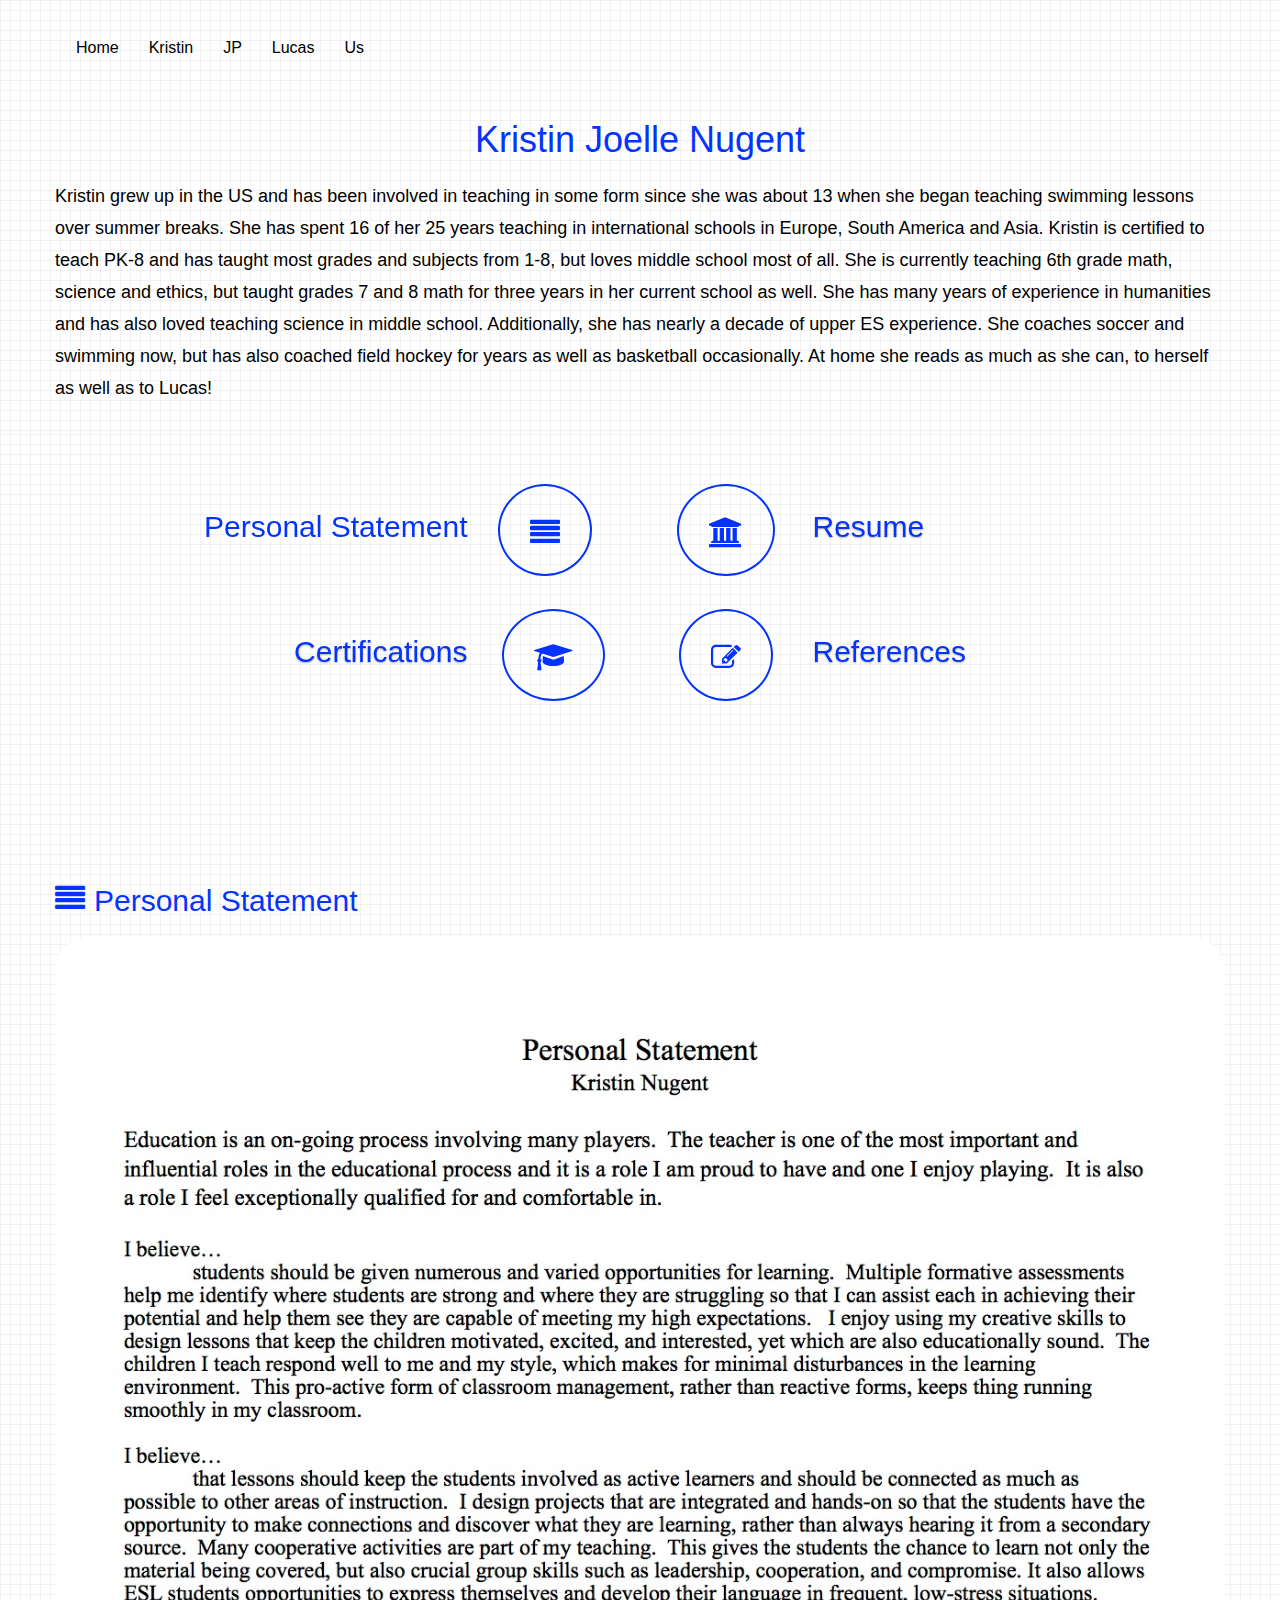
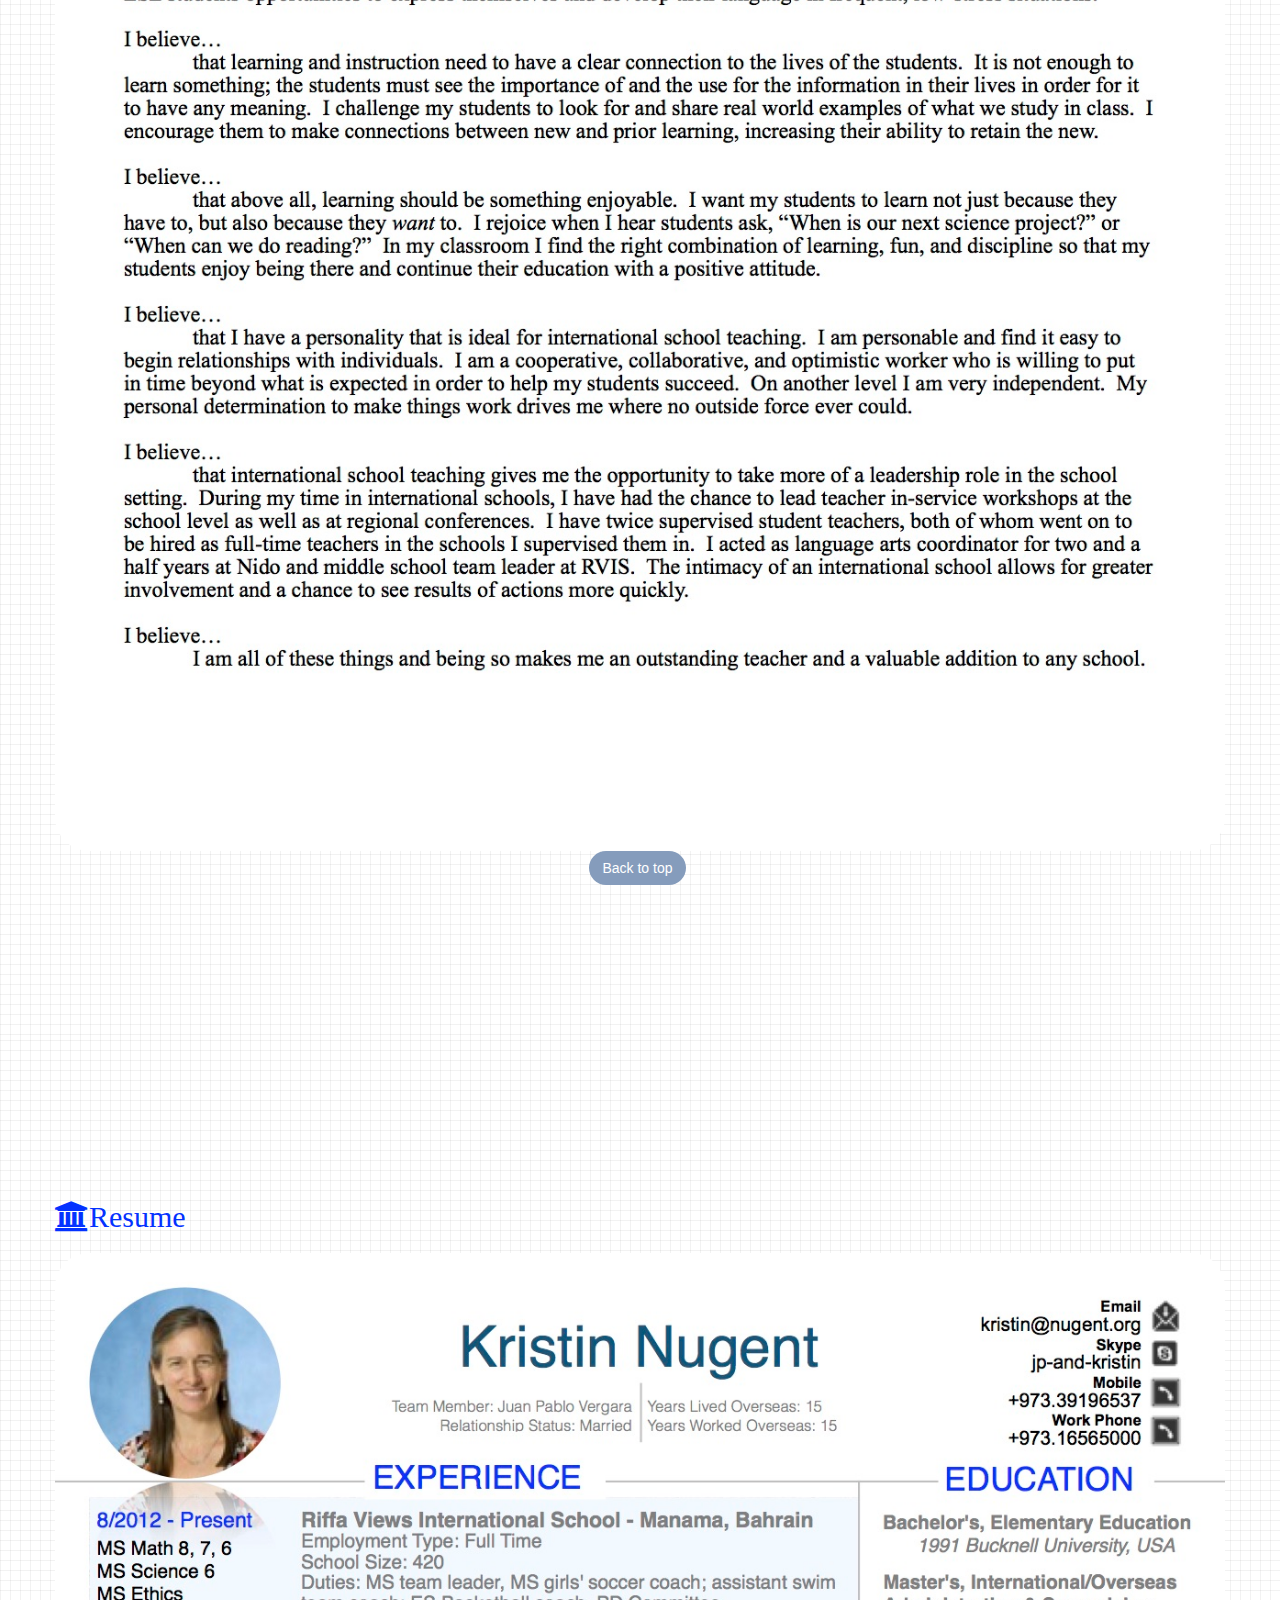
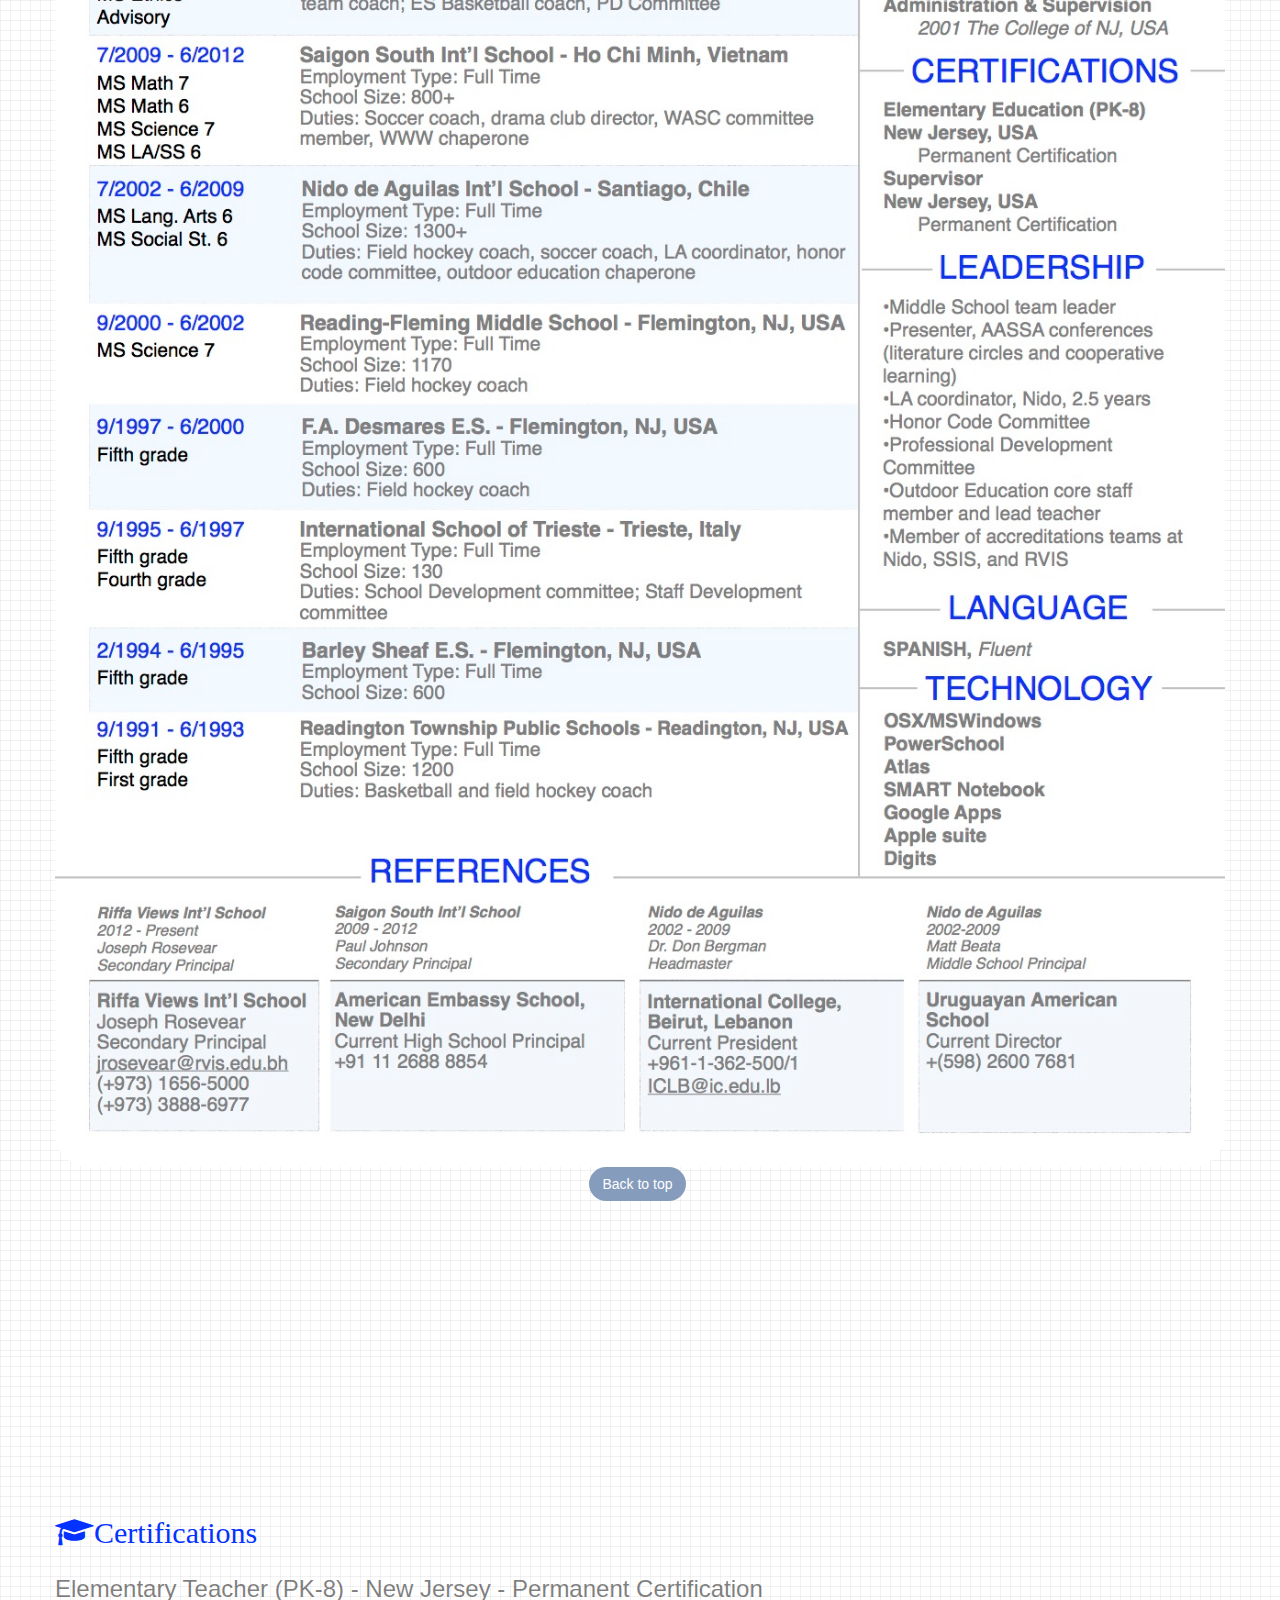
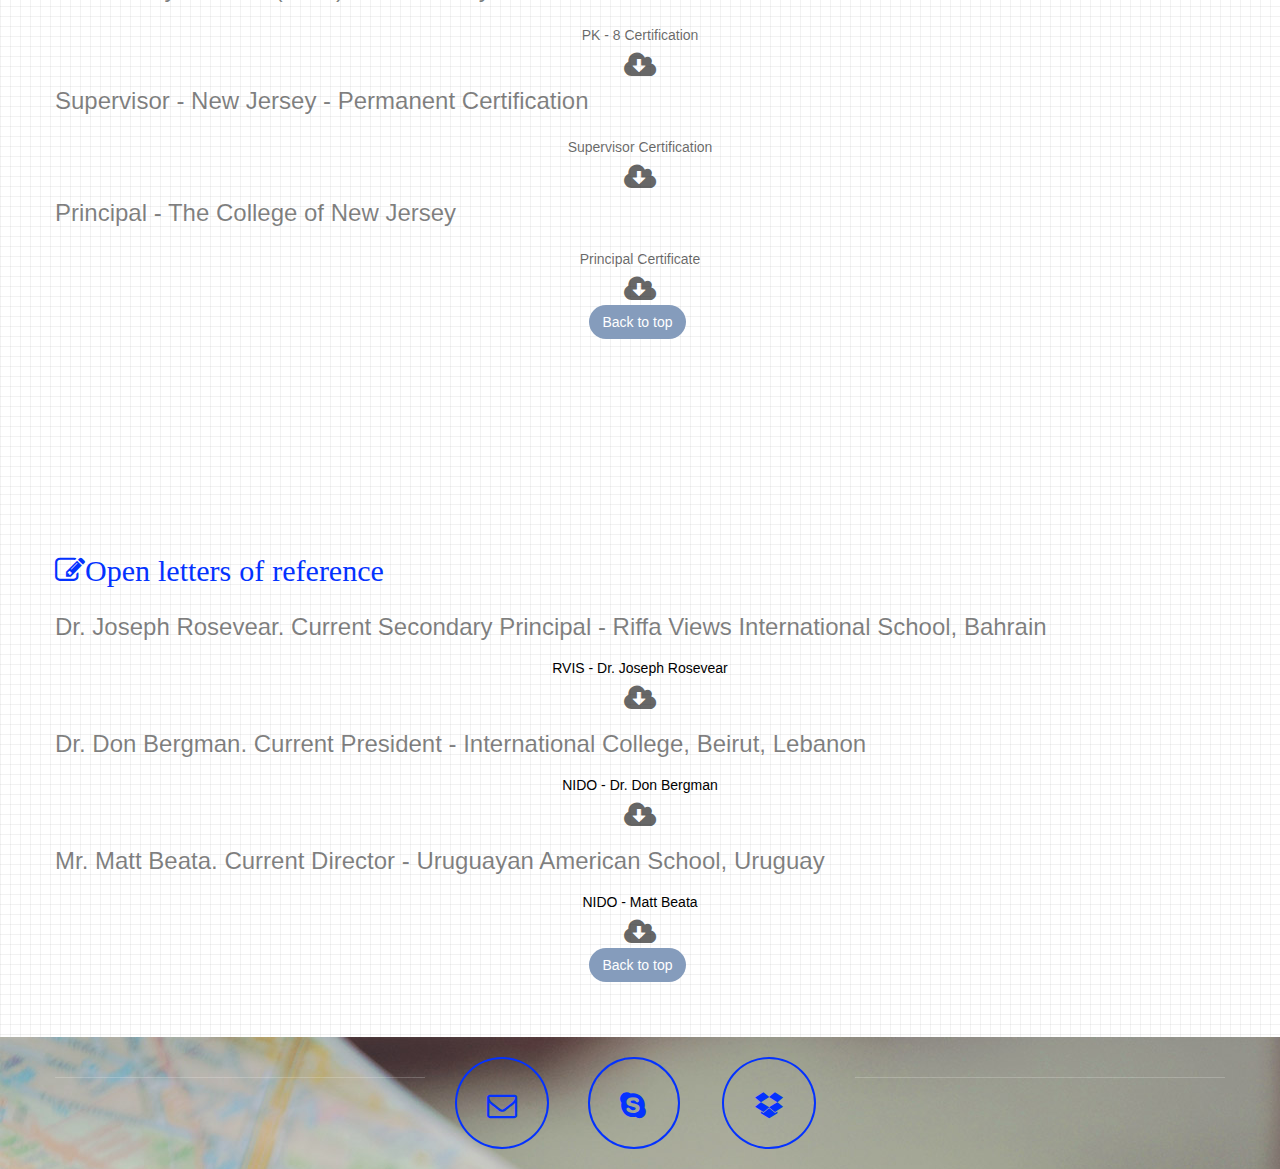
==== kristin.html @ ce3fd2c7 "initial commit" ====
<!doctype html>
<html>
<head>
    <meta charset="utf-8">
    <meta name="keywords" content="">
    <meta name="description" content="">
    <link rel="shortcut icon" type="image/png" href="favicon.jpg" />
    <meta name="viewport" content="width=device-width, initial-scale=1, user-scalable=0">
    <link rel="stylesheet" type="text/css" href="./css/bootstrap.css">
    <link rel="stylesheet" id="ppstyle" type="text/css" href="style.css">
    <link rel='stylesheet' href='./css/animate.css' /><link rel='stylesheet' href='./css/font-awesome.min.css'/><link href='http://fonts.googleapis.com/css?family=Lato:100,300,400,700,900&subset=latin,latin-ext' rel='stylesheet' type='text/css'>
    <script src="./js/jquery-2.1.0.min.js"></script>
    <script src="./js/bootstrap.js"></script>
    <script src="./js/blocs.js"></script>
    
    <title>kristin - </title>
</head>
<body>
<!-- Main container -->
<div class="page-container">
    <!-- Navigation Bloc --><div id="b-nav" class="bloc-container">
	<div id="bloc-nav" class="d-mode">
		<div class="bloc bgc-white bg-grid-bg l-bloc bg-repeat" id="nav-bloc">
			<div class="container bloc-sm">
				<nav class="navbar nav-invert row">
					<div class="navbar-header">
						<button id="nav-toggle" type="button" class="ui-navbar-toggle navbar-toggle" data-toggle="collapse" data-target=".navbar-1">
							<span class="sr-only">Toggle navigation</span><span class="icon-bar"></span><span class="icon-bar"></span><span class="icon-bar"></span>
						</button>
					</div>
					<div class="navbar-collapse navbar-1 collapse">
						<ul class="site-navigation nav navbar-nav">
							<li>
								<a href="index.html" class="ltc-black">Home</a>
							</li>
							<li>
								<a class="ltc-black" href="kristin.html">Kristin</a>
							</li>
							<li>
								<a class="ltc-black" href="jp.html">JP</a>
							</li>
							<li>
								<a class="ltc-black" href="lucas.html">Lucas</a>
							</li>
							<li>
								<a class="ltc-black" href="us.html">Us</a>
							</li>
						</ul>
					</div>
				</nav>
			</div>
		</div>
	</div>
</div><!-- Navigation Bloc END --><!-- introk --><div class="bloc bgc-white feature-list tc-black bg-grid-bg l-bloc bg-repeat" id="introk">
	<div class="container bloc-sm">
		<div class="row">
			<div class="col-sm-12">
				<h1 class="text-center mg-md tc-blue-ryb">
					Kristin Joelle Nugent
				</h1>
				<p>
					Kristin grew up in the US and has been involved in teaching in some form since she was about 13 when she began teaching swimming lessons over summer breaks. She has spent 16 of her 25 years teaching in international schools in Europe, South America and Asia. Kristin is certified to teach PK-8 and has taught most grades and subjects from 1-8, but loves middle school most of all. She is currently teaching 6th grade math, science and ethics, but taught grades 7 and 8 math for three years in her current school as well. She has many years of experience in humanities and has also loved teaching science in middle school. Additionally, she has nearly a decade of upper ES experience. She coaches soccer and swimming now, but has also coached field hockey for years as well as basketball occasionally. At home she reads as much as she can, to herself as well as to Lucas!
				</p>
			</div>
		</div>
	</div>
</div><!-- introk END --><!-- linksk --><div class="bloc bgc-white feature-list tc-black bg-grid-bg l-bloc bg-repeat" id="linksk">
	<div class="container bloc-sm">
		<div class="row voffset">
			<div class="col-sm-6">
				<div class="col-sm-9">
					<h2 class="text-right mg-md  tc-blue-ryb animated fadeIn animDelay02">
						Personal Statement
					</h2>
				</div>
				<div class="col-sm-3">
					<div class="text-center">
						<a onclick="scrollToTarget('#personalstatement')"><span class="fa fa-align-justify icon-round icon-md icon-blue-ryb pull-left animated fadeInLeft"></span></a>
					</div>
				</div>
			</div>
			<div class="col-sm-6">
				<div class="col-sm-3">
					<div class="text-center">
						<a onclick="scrollToTarget('#resume')"><span class="fa fa-university icon-round icon-md icon-blue-ryb animated fadeInRight"></span></a>
					</div>
				</div>
				<div class="col-sm-9">
					<h2 class="mg-md  tc-blue-ryb sm-shadow animated fadeIn animDelay04">
						Resume
					</h2>
				</div>
			</div>
		</div>
		<div class="row voffset">
			<div class="col-sm-6">
				<div class="col-sm-9">
					<h2 class="text-right mg-md  tc-blue-ryb sm-shadow animated fadeIn animDelay06">
						Certifications
					</h2>
				</div>
				<div class="col-sm-3">
					<div class="text-center">
						<a onclick="scrollToTarget('#certifications')"><span class="fa fa-mortar-board icon-round icon-md icon-blue-ryb animated fadeInLeft"></span></a>
					</div>
				</div>
			</div>
			<div class="col-sm-6">
				<div class="col-sm-3">
					<div class="text-center">
						<a onclick="scrollToTarget('#references')"><span class="fa fa-edit icon-round icon-md icon-blue-ryb animated fadeInRight"></span></a>
					</div>
				</div>
				<div class="col-sm-9">
					<h2 class="mg-md  tc-blue-ryb sm-shadow animated fadeIn animDelay08">
						References
					</h2>
				</div>
			</div>
		</div>
	</div>
</div><!-- linksk END --><!-- personalstatement --><div class="bloc bgc-white bg-grid-bg l-bloc bg-repeat" id="personalstatement">
	<div class="container bloc-xl">
		<div class="row">
			<div class="col-sm-12">
				<h2 class="mg-md tc-blue-ryb">
					<span class="fa fa-align-justify pull-left"></span>Personal Statement
				</h2><a href="https://www.dropbox.com/s/eywuuttg5ixm7ke/Kristin_Personal%20Statement2015.pdf?dl=0" target="_blank"><img src="img/Kristin_Personal%20Statement2015.jpg" class="img-responsive center-block img-rd-lg" data-placement="top" data-toggle="tooltip" title="Click On to Download File" /></a>
				<div class="text-center">
					<a class="btn   btn-rd btn-cadet-grey" onclick="scrollToTarget('1')">Back to top</a>
				</div>
			</div>
		</div>
	</div>
</div><!-- personalstatement END --><!-- resume --><div class="bloc bgc-white bg-grid-bg l-bloc bg-repeat" id="resume">
	<div class="container bloc-xl">
		<div class="row">
			<div class="col-sm-12">
				<h2 class="mg-md text-left">
					<span class="fa fa-bank icon-blue-ryb">Resume</span>
				</h2><a href="https://www.dropbox.com/s/iz6jtdgkshepnzz/K%20RESUME_Kristin%20Nugent.pdf?dl=0" target="_blank"><img src="img/K%20RESUME_Kristin%20Nugent.jpg" class="img-responsive center-block img-rd-lg" data-placement="top" data-toggle="tooltip" /></a>
				<div class="text-center">
					<a class="btn   btn-rd btn-cadet-grey" onclick="scrollToTarget('1')">Back to top</a>
				</div>
			</div>
		</div>
	</div>
</div><!-- resume END --><!-- certifications --><div class="bloc bgc-white bg-grid-bg l-bloc bg-repeat" id="certifications">
	<div class="container bloc-xl">
		<div class="row">
			<div class="col-sm-12">
				<h2 class="mg-md tc-blue-ryb">
					<span class="fa fa-graduation-cap">Certifications</span>
				</h2>
				<p>
					Elementary Teacher (PK-8) - New Jersey - Permanent Certification
				</p>
				<div class="text-center">
					<a href="https://www.dropbox.com/s/fai7us94ph8sdeg/Certificate%20Kristin%20Nugent%20-%20ES.pdf?dl=0" class="a-btn" data-placement="top" data-toggle="tooltip" title="Download File" target="_blank">PK - 8 Certification</a>
				</div>
				<div class="text-center">
					<a href="https://www.dropbox.com/s/fai7us94ph8sdeg/Certificate%20Kristin%20Nugent%20-%20ES.pdf?dl=0" target="_blank"><span class="fa fa-cloud-download icon-md"></span></a>
				</div>
				<p>
					Supervisor - New Jersey - Permanent Certification
				</p>
				<div class="text-center">
					<a href="https://www.dropbox.com/s/pt8d319wngcxsmj/Certificate%20Kristin%20Nugent%20-%20Supervisor.jpeg?dl=0" class="a-btn" data-placement="top" data-toggle="tooltip" title="Download File" target="_blank">Supervisor Certification</a>
				</div>
				<div class="text-center">
					<a href="https://www.dropbox.com/s/pt8d319wngcxsmj/Certificate%20Kristin%20Nugent%20-%20Supervisor.jpeg?dl=0" target="_blank"><span class="fa fa-cloud-download icon-md"></span></a>
				</div>
				<p>
					Principal - The College of New Jersey
				</p>
				<div class="text-center">
					<a href="https://www.dropbox.com/s/sphrjse3e2wxkx4/Certificate%20Kristin%20Nugent%20-%20Principal.pdf?dl=0" class="a-btn" data-placement="top" data-toggle="tooltip" title="Download File" target="_blank">Principal Certificate</a>
				</div>
				<div class="text-center">
					<a href="https://www.dropbox.com/s/sphrjse3e2wxkx4/Certificate%20Kristin%20Nugent%20-%20Principal.pdf?dl=0" target="_blank"><span class="fa fa-cloud-download icon-md"></span></a>
				</div>
				<div class="text-center">
					<a class="btn   btn-rd btn-cadet-grey" onclick="scrollToTarget('1')">Back to top</a>
				</div>
			</div>
		</div>
	</div>
</div><!-- certifications END --><!-- references --><div class="bloc bgc-white bg-grid-bg l-bloc bg-repeat" id="references">
	<div class="container bloc-md">
		<div class="row">
			<div class="col-sm-12">
				<h2 class="mg-md">
					<span class="fa fa-edit icon-blue-ryb">Open letters of reference</span>
				</h2>
				<p class=" text-left mg-sm">
					Dr. Joseph Rosevear. Current Secondary Principal - Riffa Views International School, Bahrain
				</p>
				<div class="text-center">
					<a href="https://www.dropbox.com/s/dllyg3tozq3qbcs/Nugent%20-%20Reference%20Dr%20Rosevear%20-%20Principal%20-%20RVIS.pdf?dl=0" class="a-btn ltc-black" title="Download File" data-placement="top" data-toggle="tooltip" target="_blank">RVIS - Dr. Joseph Rosevear</a>
				</div>
				<div class="text-center">
					<a href="https://www.dropbox.com/s/dllyg3tozq3qbcs/Nugent%20-%20Reference%20Dr%20Rosevear%20-%20Principal%20-%20RVIS.pdf?dl=0" target="_blank"><span class="fa fa-cloud-download icon-md"></span></a>
				</div>
				<p class=" text-left mg-sm">
					Dr. Don Bergman. Current President - International College, Beirut, Lebanon
				</p>
				<div class="text-center">
					<a href="https://www.dropbox.com/s/h9z7os0arbahcwd/Nugent%20-%20Reference_DBergman.pdf?dl=0" class="a-btn ltc-black" data-placement="top" data-toggle="tooltip" title="Download File" target="_blank">NIDO - Dr. Don Bergman</a>
				</div>
				<div class="text-center">
					<a href="https://www.dropbox.com/s/h9z7os0arbahcwd/Nugent%20-%20Reference_DBergman.pdf?dl=0" target="_blank"><span class="fa fa-cloud-download icon-md"></span></a>
				</div>
				<p class=" mg-sm">
					Mr. Matt Beata. Current Director - Uruguayan American School, Uruguay
				</p>
				<div class="text-center">
					<a href="https://www.dropbox.com/s/w9g73729e5vdk6q/Nugent%20-%20Reference_MBeata.png?dl=0" class="a-btn ltc-black" data-placement="top" data-toggle="tooltip" title="Download File" target="_blank">NIDO - Matt Beata</a>
				</div>
				<div class="text-center">
					<a href="https://www.dropbox.com/s/w9g73729e5vdk6q/Nugent%20-%20Reference_MBeata.png?dl=0" target="_blank"><span class="fa fa-cloud-download icon-md"></span></a>
				</div>
				<div class="text-center">
					<a class="btn   btn-rd btn-cadet-grey" onclick="scrollToTarget('1')">Back to top</a>
				</div>
			</div>
		</div>
	</div>
</div><!-- references END --><!-- ScrollToTop Button --><a class="bloc-button btn btn-d scrollToTop" onclick="scrollToTarget('1')"><span class="fa fa-chevron-up"></span></a><!-- ScrollToTop Button END--><!-- Footer - bloc-20 --><div class="bloc bgc-white bg-map d-bloc bg-tl-edge" id="bloc-20">
	<div class="container bloc-sm">
		<div class="row">
			<div class="col-sm-12">
				<div class="row">
					<div class="col-sm-12">
						<div class="row">
							<div class="col-sm-4">
								<div class="divider-h">
									<span class="divider"></span>
								</div>
							</div>
							<div class="col-sm-4">
								<div class="row">
									<div class="col-sm-4">
										<a href="mailto:kristin@nugent.org" target="_blank"><span class="fa fa-envelope-o pull-left icon-round icon-md icon-blue-ryb"></span></a>
									</div>
									<div class="col-sm-4">
										<a href="skype:JP-and-Kristin" target="_blank"><span class="fa fa-skype icon-md pull-left icon-round icon-blue-ryb"></span></a>
									</div>
									<div class="col-sm-4">
										<a href="https://www.dropbox.com/sh/usep4juf8elpp9b/AAANU0HbcIaoLsScpY-3ssLka?dl=0" target="_blank"><span class="fa fa-dropbox icon-md pull-left icon-round icon-blue-ryb"></span></a>
									</div>
								</div>
							</div>
							<div class="col-sm-4">
								<div class="divider-h">
									<span class="divider"></span>
								</div>
							</div>
						</div>
					</div>
				</div>
			</div>
		</div>
	</div>
</div><!-- Footer - bloc-20 END -->
</div>
<!-- Main container END -->

</body>
    
<!-- Google Analytics -->

<!-- Google Analytics END -->

</html>
---- style.css ----
/*-----------------------------------------------------------------------------------*/
/*	    My Site
/*      Built with Blocs
/*-----------------------------------------------------------------------------------*/

body{
	margin:0;
	padding:0;
    background:#FFF;
    overflow-x:hidden;
    -webkit-font-smoothing: antialiased;
    -moz-osx-font-smoothing: grayscale;
}
a:hover{text-decoration: none; cursor:pointer;}

a,button{outline: none!important;} /* Prevent ugly blue glow on chrome and safari */


   


/* Globals type styling */
    h1, h2, h3, h4, h5, h6, p, label, .btn, a{
	font-family:"Helvetica";
}


/* Site container width */

.container{
	max-width:1170px;
}

/* = Blocs
-------------------------------------------------------------- */

.bloc{
	width:100%;
	clear:both;
	background: 50% 50% no-repeat;
	padding:0 50px;
	-webkit-background-size: cover;
	-moz-background-size: cover;
	-o-background-size: cover;
	background-size: cover;
	position:relative;
}
.bloc .container{
	padding-left:0;
	padding-right:0;
}


/* Sizes */

.bloc-xxl{
	padding:200px 50px;
}
.bloc-xl{
	padding:150px 50px;
}
.bloc-lg{
	padding:100px 50px;
}
.bloc-md{
	padding:50px;
}
.bloc-sm{
	padding:20px 50px;
}


/* Background Styles */

.bg-center,.bg-l-edge,.bg-r-edge,.bg-t-edge,.bg-b-edge,.bg-tl-edge,.bg-bl-edge,.bg-tr-edge,.bg-br-edge,.bg-repeat{
	-webkit-background-size: auto!important;
	-moz-background-size: auto!important;
	-o-background-size: auto!important;
	background-size: auto!important;
}
.bg-repeat{
	background:repeat;
}
.bg-tl-edge{
	background: top left no-repeat;
}


/* Background Effects */

.b-parallax{
	background-attachment:fixed;
}


/* Dark theme */

.d-bloc{
	color:rgba(255,255,255,.7);
}
.d-bloc button:hover{
	color:rgba(255,255,255,.9);
}
.d-bloc h1, .d-bloc h2, .d-bloc h3, .d-bloc h4,.d-bloc h5, .d-bloc h6, .d-bloc .ico{
	color:rgba(255,255,255,.9);
}
.d-bloc .icon-round,.d-bloc .icon-square,.d-bloc .icon-rounded,.d-bloc .icon-semi-rounded-a,.d-bloc .icon-semi-rounded-b{
	border-color:rgba(255,255,255,.9);
}
.d-bloc .divider-h span{
	border-color:rgba(255,255,255,.2);
}
.d-bloc a{
	color:rgba(255,255,255,.6);
}
.d-bloc a:hover{
	color:rgba(255,255,255,1);
}
.d-bloc .navbar-toggle .icon-bar{
	background:rgba(255,255,255,1);
}
.d-bloc .btn-wire,.d-bloc .btn-wire:hover{
	color:rgba(255,255,255,1);
	border-color:rgba(255,255,255,1);
}
.d-bloc .panel{
	color:rgba(0,0,0,.5);
}
.d-bloc .panel button:hover{
	color:rgba(0,0,0,.7);
}
.d-bloc .panel h1,.d-bloc .panel h2, .d-bloc .panel h3, .d-bloc .panel h4, .d-bloc .panel h5, .d-bloc .panel h6, .d-bloc .ico{
	color:rgba(0,0,0,.7);
}
.d-bloc .panel icon{
	border-color:rgba(0,0,0,.7);
}
.d-bloc .panel .divider-h span{
	border-color:rgba(0,0,0,.1);
}
.d-bloc .panel a{
	color:rgba(0,0,0,.6);
}
.d-bloc .panel a:hover{
	color:rgba(0,0,0,1);
}
.d-bloc .panel .btn-wire, .d-bloc .panel .btn-wire:hover{
	color:rgba(0,0,0,.7);
	border-color:rgba(0,0,0,.3);
}


/* Light theme */

.l-bloc{
	color:rgba(0,0,0,.5);
}
.l-bloc button:hover{
	color:rgba(0,0,0,.7);
}
.l-bloc h1,.l-bloc h2,.l-bloc h3,.l-bloc h4,.l-bloc h5, .l-bloc h6, .l-bloc .ico{
	color:rgba(0,0,0,.7);
}
.l-bloc .icon-round,.l-bloc .icon-square,.l-bloc .icon-rounded,.l-bloc .icon-semi-rounded-a,.l-bloc .icon-semi-rounded-b{
	border-color:rgba(0,0,0,.7);
}
.l-bloc .divider-h span{
	border-color:rgba(0,0,0,.1);
}
.l-bloc a{
	color:rgba(0,0,0,.6);
}
.l-bloc a:hover{
	color:rgba(0,0,0,1);
}
.l-bloc .navbar-toggle .icon-bar{
	color:rgba(0,0,0,.6);
}
.l-bloc .btn-wire, .l-bloc .btn-wire:hover{
	color:rgba(0,0,0,.7);
	border-color:rgba(0,0,0,.3);
}

/* Row Margin Offsets */

.voffset{
	margin-top:30px;
}

/* Bloc text custom styling */

#hero-bloc h1{
	font-family: Lato;
	font-weight: 300;
	font-size: 100px;
}
#hero-bloc h3{
	font-size: 30px;
	font-family: Lato;
	font-weight: 700;
}
#introjp p{
	line-height: 32px;
	font-size: 18px;
}
#linksjp h2{
	line-height: 65px;
}
#certifications p{
	font-size: 24px;
	line-height: 40px;
}
#references p{
	font-size: 24px;
	line-height: 40px;
}
#introk p{
	line-height: 32px;
	font-size: 18px;
}
#linksk h2{
	line-height: 65px;
}
#introl p{
	line-height: 32px;
	font-size: 18px;
}
#linksl h2{
	line-height: 65px;
}

/* = NavBar
-------------------------------------------------------------- */

.navbar{
	margin-bottom: 0;
	z-index:1;
}
.navbar-brand{
	height:auto;
	padding:15px 15px;
	font-size:25px!important;
	font-weight:normal;
	font-weight:600;
}
.navbar-brand img{
	max-height: 200px;
	margin: 0 5px 0 0;
	display:inline;
}
.navbar-brand{
	padding: 15px 15px;
}
.navbar .nav{
	padding-top: 2px;
	margin-right: -16px;
	float:right;
	z-index:1;
}
.nav > li{
	float:left;
	margin-top:4px;
	font-size:16px;
}
.navbar-nav .open .dropdown-menu > li > a{
	text-align: inherit;
}
.nav > li a:hover, .nav > li a:focus{
	background:transparent;
}
.navbar-toggle{
	margin: 10px 10px 0 0;
	border: 0px;
}
.navbar-toggle:hover{
	background:transparent!important;
}
.navbar-toggle .icon-bar{
	background-color: rgba(0,0,0,.5);
	width: 26px;
}
 /* Inverted navbar */

.nav-invert .navbar .nav{
	float:left;
}
.nav-invert .navbar-header, .nav-invert .navbar-brand{
	float:right;
}
@media (min-width: 768px){
	.site-navigation{
		position:absolute;
		top:50%;
		right:20px;
		transform:translate(0, -50%);
		-webkit-transform:translateY(-50%);
	}
	.nav-invert .site-navigation{
		left:20px;
		right:0;
	}
	.nav-center{
		text-align:center;
	}
	.nav-center .navbar-header{
		width:100%;
	}
	.nav-center .navbar-header, .nav-center .navbar-brand, .nav-center .nav > li{
		float: none;
		display:inline-block;
	}
	.nav-center .site-navigation{
		position:relative;
		width:100%;
		margin-top:20px;
	}
}
.nav > li > .dropdown a{
	background: none!important;
	display: block;
	padding: 14px 15px;
}

nav .caret{
	margin: 0 5px;
}

/* = Hero
-------------------------------------------------------------- */

.hero{
	padding-top:0;
}
.hero-nav{
	position:absolute;
	margin: 0 auto;
	top:0;
	left:0;
	right:0;
}
.v-center{
	position: relative;
	height: inherit;
}
.v-center .vc-content{
	position:relative;
	top:50%;
	transform:translateY(-50%);
	-webkit-transform:translateY(-50%);
}
.hero .btn-dwn{
	width: 58px;
	height: 58px;
	line-height: 58px;
	margin: 0 0 0 -29px;
	padding: 0;
	border-radius: 50%;
	text-align: center;
	font-size: 18px;
	color: rgba(255,255,255,.8);
	background: rgba(0,0,0,.6);
	position: absolute;
	left: 50%;
	bottom: 60px;
	border:0;
}
.hero .btn-dwn:hover{
	color: rgba(255,255,255,1);
}

/* = Bric adjustment margins
-------------------------------------------------------------- */

.mg-sm{
	margin-top:10px;
	margin-bottom:5px;
}
.mg-md{
	margin-top:10px;
	margin-bottom:20px;
}
.mg-lg{
	margin-top:10px;
	margin-bottom:40px;
}
img.mg-sm,img.mg-md,img.mg-lg{
	margin-top: 0;
}
img.mg-sm{
	margin-bottom:10px;
}
img.mg-md{
	margin-bottom:30px;
}
img.mg-lg{
	margin-bottom:50px;
}

/* = Buttons
-------------------------------------------------------------- */

.btn{
	margin: 0 5px 5px 0;
}
.btn.pull-right{
	margin: 0 0 5px 5px;
}
.btn-d,.btn-d:hover,.btn-d:focus{
	color:#FFF!important;
	background:rgba(0,0,0,.3);
}

/* Prevent ugly blue glow on chrome and safari */
button{
	outline: none!important;
}

.btn-rd{
	border-radius: 40px;
}
.a-btn{
	padding: 6px 10px 6px 0;
	line-height: 1.42857143;
	display:inline-block;
}
.text-center .a-btn{
	padding: 6px 0;
}
.dropdown a .caret{
	margin:0 0 0 5px}
/* = Icons
-------------------------------------------------------------- */
.icon-md{
	font-size:30px!important;
}
.icon-round{
	margin:0 auto;
	border:2px solid transparent;
	border-radius: 50%;
	padding: 32px 30px 26px 30px;
	min-width:80px;
}
.icon-round,.icon-md,.icon-square.icon-md,.icon-rounded.icon-md{
	min-width: 92px;
}
.icon-round.icon-lg,.icon-square.icon-lg,.icon-rounded.icon-lg{
	min-width: 122px;
}
.icon-round.icon-xl,.icon-square.icon-xl,.icon-rounded.icon-xl{
	min-width: 162px;
}

/*  Rounded Image */
.img-rd{
	border-radius:6px;
}
.img-rd-md{
	border-radius:20px;
}
.img-rd-lg{
	border-radius:34px;
}

/* = Text & Icon Styles
-------------------------------------------------------------- */
.sm-shadow{
	text-shadow:0 1px 2px rgba(0,0,0,.3);
}


.panel-sq, .panel-sq .panel-heading, .panel-sq .panel-footer{
	border-radius:0;
}
.panel-rd{
	border-radius:30px;
}
.panel-rd .panel-heading{
	border-radius:29px 29px 0 0;
}
.panel-rd .panel-footer{
	border-radius:0 0 29px 29px;
}

/* = Dividers
-------------------------------------------------------------- */
.divider-h{
	padding:20px 0;
}
.divider-h span{
	display: block;
	border-top:1px solid transparent;
}
.divider-half{
	width: 50%;
	margin: 0 auto;
}
.dropdown-menu .divider-h,.dropdown-menu .divider-half{
	padding:0;
}


/* iFrame */

iframe{
	border:0;
}
/* = Carousel
-------------------------------------------------------------- */

.carousel-control span{
	position: absolute;
	top: 50%;
	z-index: 5;
	display: inline-block;
}
.carousel-control{
	color:#FFF!important;
	text-shadow: none;
}
.carousel-indicators li{
	margin: 0 4px;
}
.carousel-indicators .active{
	margin: 0 4px -1px;
}


/* ScrollToTop button */

.scrollToTop{
	width:40px;
	height:40px;
	position:fixed;
	bottom:20px;
	right:20px;
	opacity: 0;
	z-index: 500;
	transition: all .3s ease-in-out;
}
.scrollToTop span{
	margin-top: 6px;
}
.showScrollTop{
	font-size: 14px;
	opacity: 1;
}

/* = Custom Colour Styling
-------------------------------------------------------------- */

/* Background colour styles */

.bgc-white{
	background-color:#ffffff;
}
/* Text colour styles */

.tc-black{
	color:#000000!important;
}
.tc-electric-yellow{
	color:#FFFF00!important;
}
.tc-blue-ryb{
	color:#0432FF!important;
}
/* Button colour styles */

.btn-cadet-grey{
	background:#859CBC;
	color:#FFFFFF!important;
}
.btn-cadet-grey:hover{
	background:#6a7d96;
	color:#FFFFFF!important;
}
/* Link colour styles */

.ltc-black{
	color:#000000!important;
}
.ltc-black:hover{
	color:#000000!important;
}
.ltc-electric-yellow{
	color:#FFFF00!important;
}
.ltc-electric-yellow:hover{
	color:#cccc00!important;
}
/* Icon colour styles */

.icon-blue-ryb{
	color:#0432FF!important;
	border-color:#0432FF!important;
}

/* Bloc image backgrounds */

.bg-lines-dl{
	background-image:url("img/lines-dl.png");
}
.bg-map{
	background-image:url("img/map.jpg");
}
.bg-lines-h-bg{
	background-image:url("img/lines-h-bg.png");
}
.bg-14{
	background-image:url("img/14.JPG");
}
.bg-grid-bg{
	background-image:url("img/grid-bg.png");
}
.bg-grid-bg{
	background-image:url("img/grid-bg.png");
}
.bg-grid-bg{
	background-image:url("img/grid-bg.png");
}
.bg-forrest{
	background-image:url("img/forrest.jpg");
}
.bg-mathematics-learning{
	background-image:url("img/mathematics_learning.jpg");
}
.bg-map{
	background-image:url("img/map.jpg");
}
.bg-grid-bg{
	background-image:url("img/grid-bg.png");
}
.bg-map{
	background-image:url("img/map.jpg");
}
.bg-grid-bg{
	background-image:url("img/grid-bg.png");
}
.bg-map{
	background-image:url("img/map.jpg");
}



/* = Mobile adjustments 
-------------------------------------------------------------- */
@media (max-width: 1024px)
{
    .bloc{
        padding-left: 20px; 
        padding-right: 20px;  
    }
}
@media (max-width: 768px)
{
    .container{width:100%;}
    .b-parallax{background-attachment:scroll;}
    .page-container, #hero-bloc{overflow-x: hidden;position: relative;} /* Prevent unwanted side scroll on mobile */  
}
@media (max-width: 767px)
{
    .page-container{
        overflow-x: hidden;
        position:relative;
    }
    h1,h2,h3,h4,h5,h6,p{
        padding-left:10px!important; 
        padding-right:10px!important; 
    }
    #hero-bloc h1{
        font-size:40px;
    }
    #hero-bloc h2{
        font-size:34px;
    }
    #hero-bloc h3{
        font-size:25px;
    }
    .bloc{
        padding-left: 0; 
        padding-right: 0;  
        -webkit-background-size: auto 200%;
        -moz-background-size: auto 200%;
        -o-background-size: auto 200%;
        background-size: auto 200%;
    }
    .b-parallax{
        background-attachment:scroll;
    }
    
    .navbar .nav{
        padding-top: 0;
        border-top:1px solid rgba(0,0,0,.2);
        float:none!important;
    }
    .navbar.row{
        margin-left: 0;
        margin-right: 0;
    }
    .site-navigation{
	   position:inherit;
	   transform:none;
	   -webkit-transform:none;
	   -ms-transform:none;
    }  
    .nav > li{
        margin-top: 0;
        border-bottom:1px solid rgba(0,0,0,.1);
        background:rgba(0,0,0,.05);
        text-align: left;
        padding-left:15px;
        width:100%;
    }
    .nav > li:hover{
        background:rgba(0,0,0,.08);
    }
    #hero-bloc .navbar .nav{
        background:rgba(0,0,0,.8);
    }
    #hero-bloc .navbar .nav a{
        color:rgba(255,255,255,.6);
    }
    .hero{
        padding:50px 0;
    }
    .hero-nav{
        left:-1px;
        right:-1px;
    }
    .navbar-collapse{
        padding:0;
        overflow-x: hidden;
        -webkit-box-shadow: none;
        box-shadow: none;
    }
    .navbar-brand img{
        max-height: 40px;
        width:auto;
        margin: -10px 10px 0 0;    
    }
    .nav-invert .navbar-header{
        float: none;
        width:100%;
    }
    .nav-invert .navbar-toggle{
        float:left; 
    }
    .btn.pull-left, .btn.pull-right{
       float:none!important; 
    }
    .bloc-group .bloc{
         display:block;
         width:100%;
     }
    .bloc-tile-2 .container, .bloc-tile-3 .container, .bloc-tile-4 .container{
	   padding-left: 10px;
	   padding-right: 10px;
    }
    .bloc-xxl,.bloc-xl,.bloc-lg{
        padding: 40px 0;
    }
    .bloc-sm,.bloc-md{
        padding-left: 0; 
        padding-right: 0;
    }
    .a-block{
        padding:0 10px;
    }
    .btn-dwn{
       display:none; 
    }
    .voffset{
        margin-top:5px;
    }
    .voffset-md{
        margin-top:20px;
    }
    .voffset-lg{
        margin-top:30px;
    }
    form{
        padding:5px;
    }
    .close-lightbox{
        display:inline-block;
    }
    .col-xs-2, .col-sm-2, .col-md-2, .col-lg-2, .col-xs-3, .col-sm-3, .col-md-3, .col-lg-3, .col-xs-4, .col-sm-4, .col-md-4, .col-lg-4, .col-xs-5, .col-sm-5, .col-md-5, .col-lg-5, .col-xs-6, .col-sm-6, .col-md-6, .col-lg-6, .col-xs-7, .col-sm-7, .col-md-7, .col-lg-7, .col-xs-8, .col-sm-8, .col-md-8, .col-lg-8, .col-xs-9, .col-sm-9, .col-md-9, .col-lg-9, .col-xs-10, .col-sm-10, .col-md-10, .col-lg-10, .col-xs-11, .col-sm-11, .col-md-11, .col-lg-11, .col-xs-12, .col-sm-12, .col-md-12, .col-lg-12 {
        margin-top: 30px;
        margin-bottom: 30px;
    }
    .video-bg-contianer{
        display:none;
    }
}
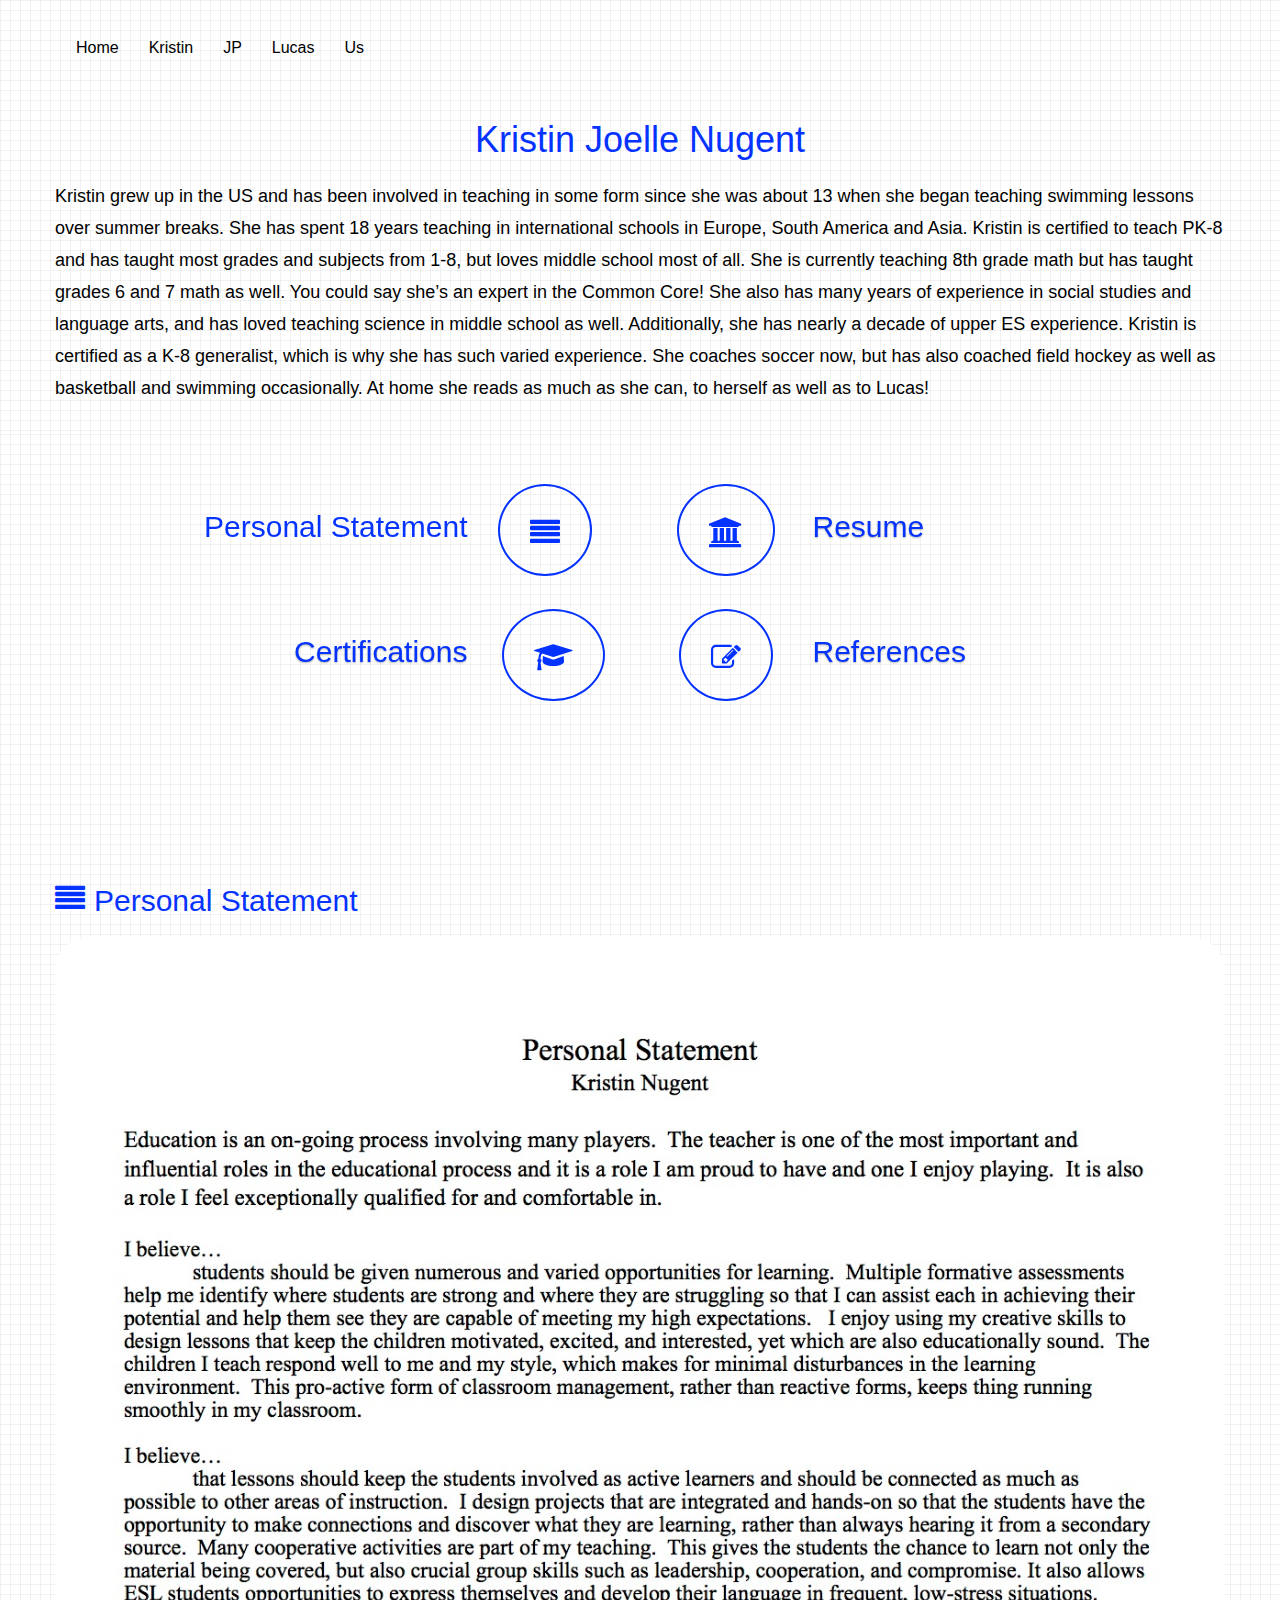
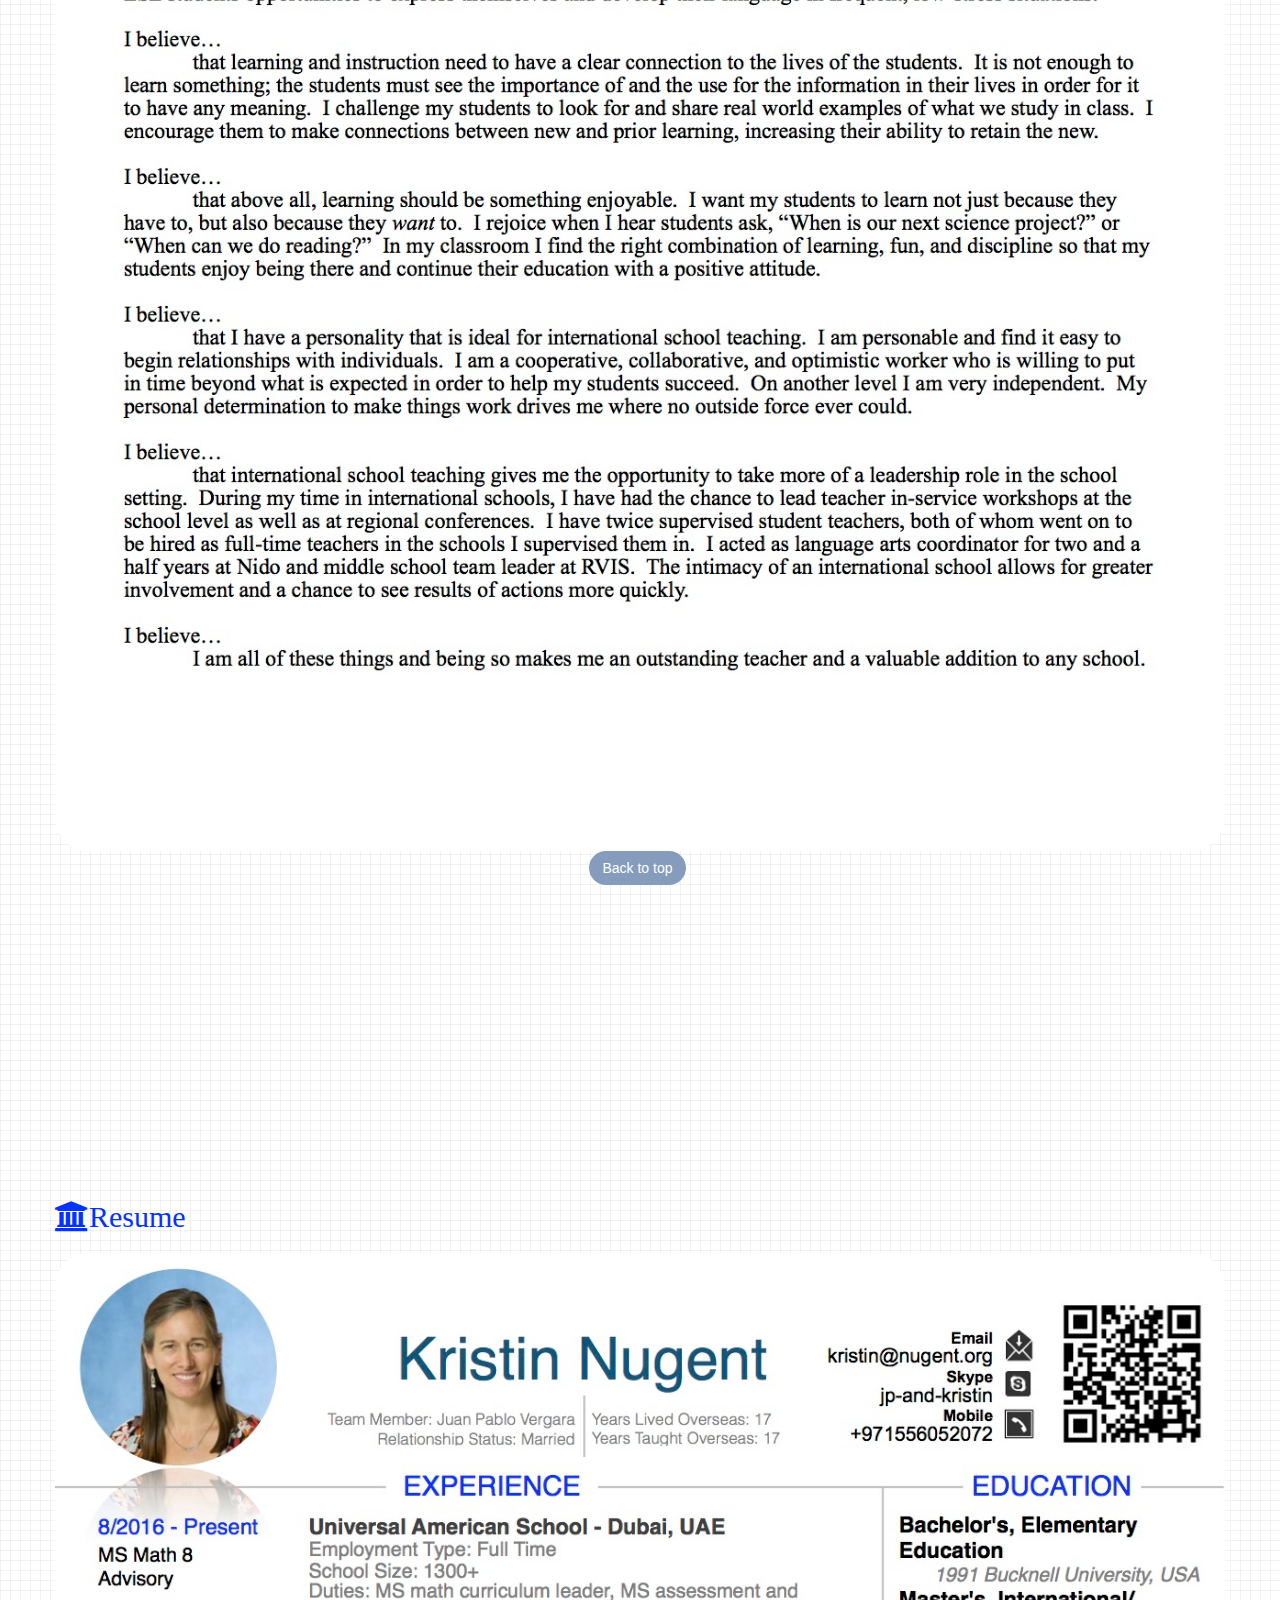
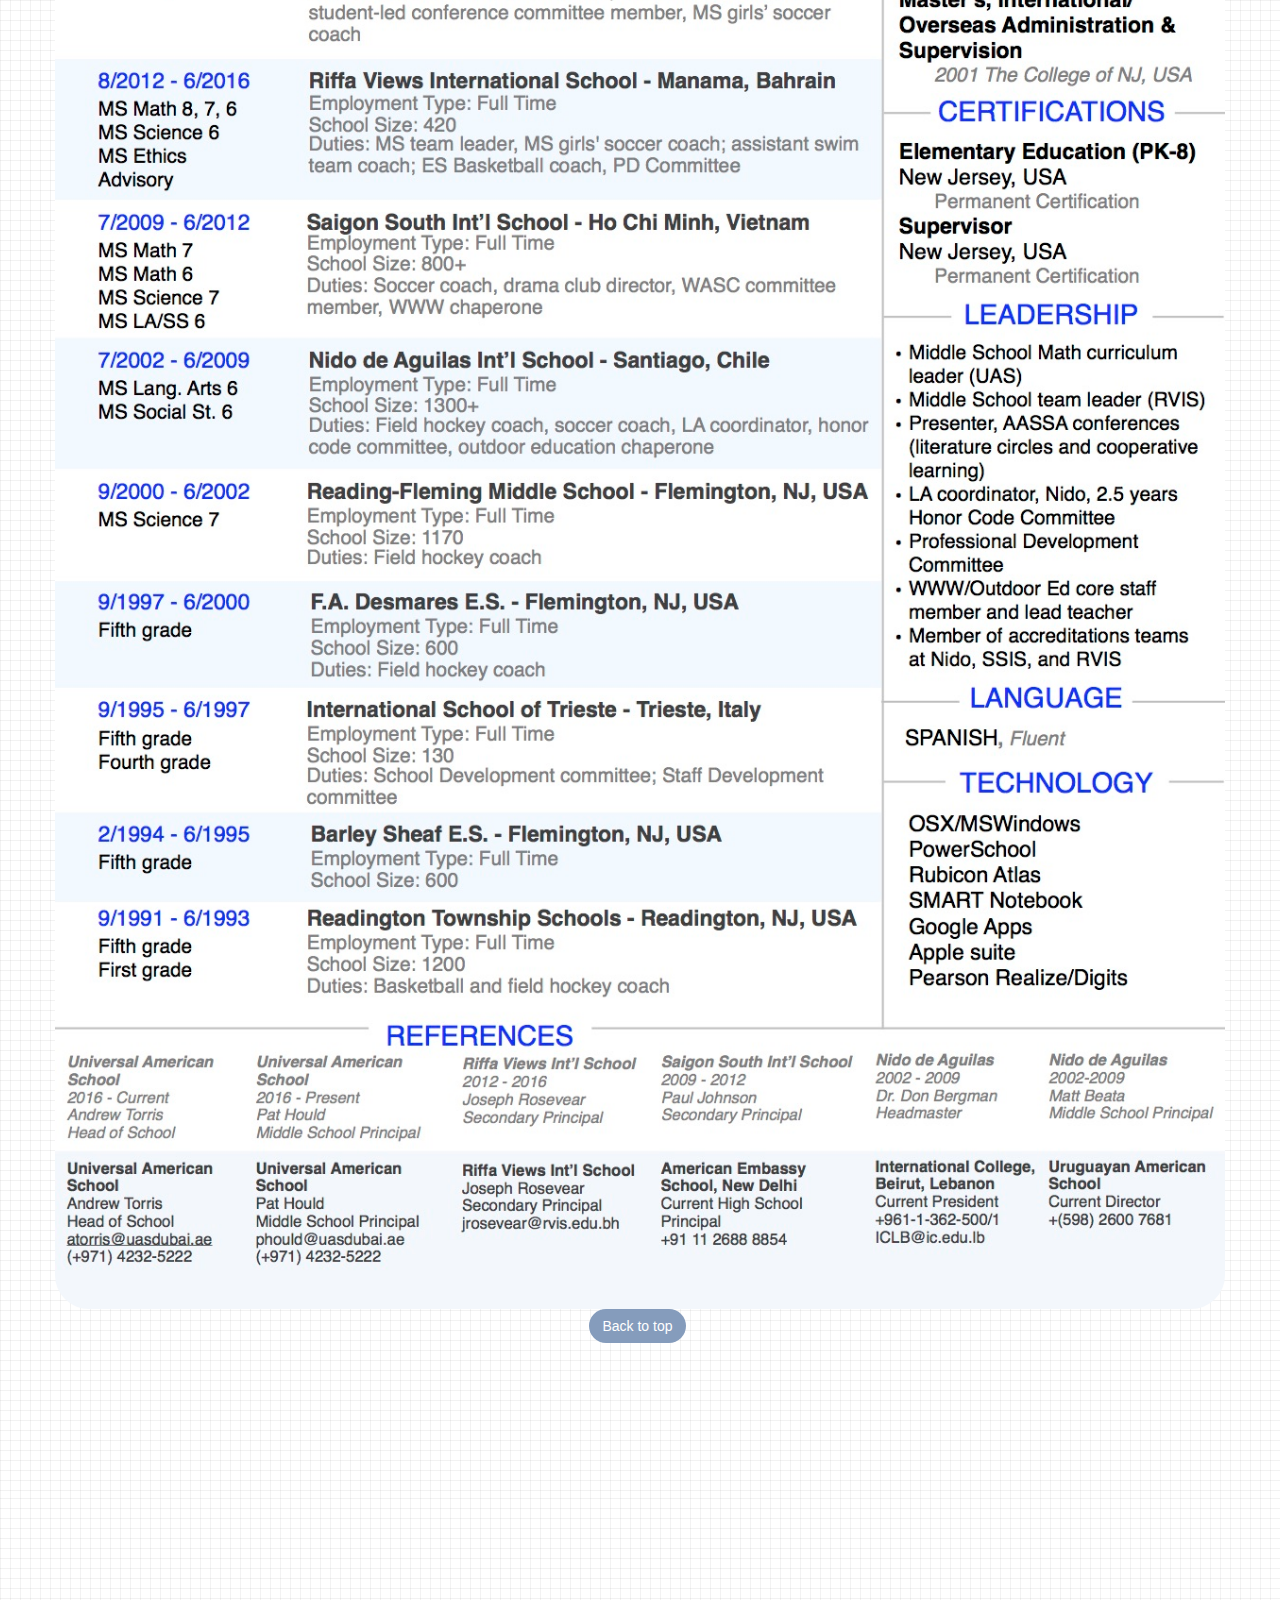
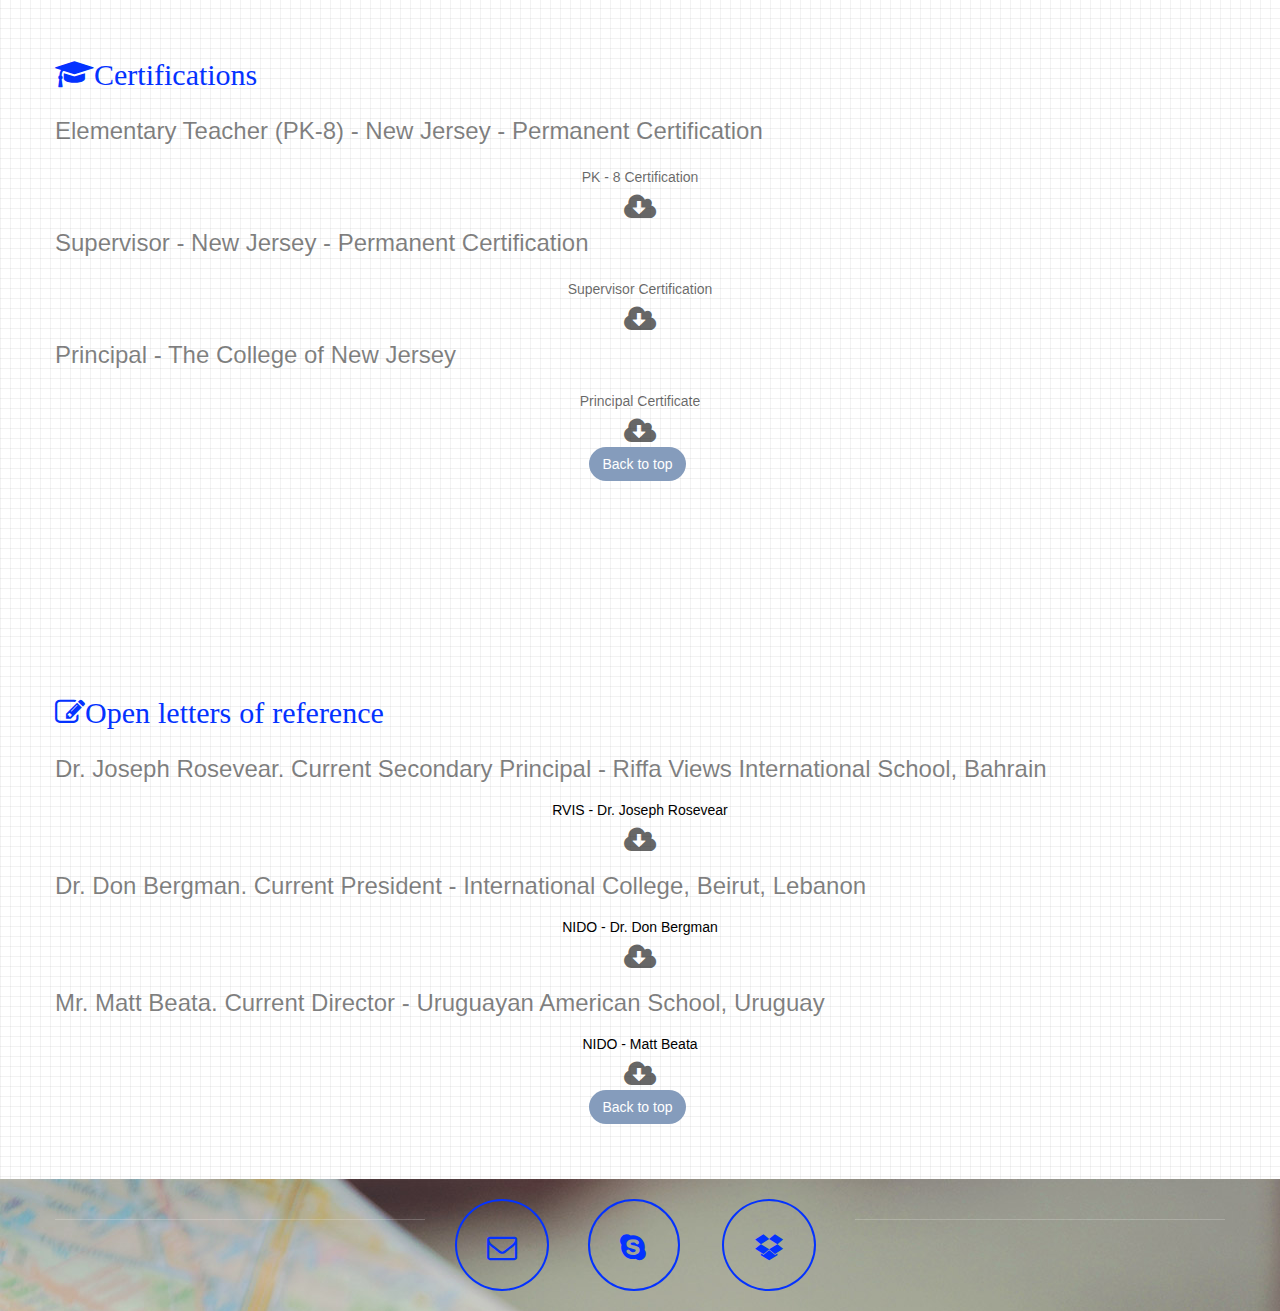
==== commit c2bff3d2: "Update kristin.html" ====
--- a/kristin.html
+++ b/kristin.html
@@ -1,310 +1,309 @@
-<!doctype html>
-<html>
-<head>
-    <meta charset="utf-8">
-    <meta name="keywords" content="">
-    <meta name="description" content="">
-    <link rel="shortcut icon" type="image/png" href="favicon.jpg" />
-    <meta name="viewport" content="width=device-width, initial-scale=1, user-scalable=0">
-    <link rel="stylesheet" type="text/css" href="./css/bootstrap.css">
-    <link rel="stylesheet" id="ppstyle" type="text/css" href="style.css">
-    <link rel='stylesheet' href='./css/animate.css' /><link rel='stylesheet' href='./css/font-awesome.min.css'/><link href='http://fonts.googleapis.com/css?family=Lato:100,300,400,700,900&subset=latin,latin-ext' rel='stylesheet' type='text/css'>
-    <script src="./js/jquery-2.1.0.min.js"></script>
-    <script src="./js/bootstrap.js"></script>
-    <script src="./js/blocs.js"></script>
-    
-    <title>kristin - </title>
-</head>
-<body>
-<!-- Main container -->
-<div class="page-container">
-    -<!-- Navigation Bloc -->-<div id="b-nav" class="bloc-container">
-	<div id="bloc-nav" class="d-mode">
-		<div class="bloc bgc-white bg-grid-bg l-bloc bg-repeat" id="nav-bloc">
-			<div class="container bloc-sm">
-				<nav class="navbar nav-invert row">
-					<div class="navbar-header">
-						<button id="nav-toggle" type="button" class="ui-navbar-toggle navbar-toggle" data-toggle="collapse" data-target=".navbar-1">
-							<span class="sr-only">Toggle navigation</span><span class="icon-bar"></span><span class="icon-bar"></span><span class="icon-bar"></span>
-						</button>
-					</div>
-					<div class="navbar-collapse navbar-1 collapse">
-						<ul class="site-navigation nav navbar-nav">
-							<li>
-								<a href="index.html" class="ltc-black">Home</a>
-							</li>
-							<li>
-								<a class="ltc-black" href="kristin.html">Kristin</a>
-							</li>
-							<li>
-								<a class="ltc-black" href="jp.html">JP</a>
-							</li>
-							<li>
-								<a class="ltc-black" href="lucas.html">Lucas</a>
-							</li>
-							<li>
-								<a class="ltc-black" href="us.html">Us</a>
-							</li>
-						</ul>
-					</div>
-				</nav>
-			</div>
-		</div>
-	</div>
-</div>-<!-- Navigation Bloc END -->--<!-- introk -->-<div class="bloc bgc-white feature-list tc-black bg-grid-bg l-bloc bg-repeat" id="introk">
-	<div class="container bloc-sm">
-		<div class="row">
-			<div class="col-sm-12">
-				<h1 class="text-center mg-md tc-blue-ryb">
-					Kristin Joelle Nugent
-				</h1>
-				<p>
-					Kristin grew up in the US and has been involved in teaching in some form since she was about 13 when she began teaching swimming lessons over summer breaks. She has spent 16 of her 25 years teaching in international schools in Europe, South America and Asia. Kristin is certified to teach PK-8 and has taught most grades and subjects from 1-8, but loves middle school most of all. She is currently teaching 6th grade math, science and ethics, but taught grades 7 and 8 math for three years in her current school as well. She has many years of experience in humanities and has also loved teaching science in middle school. Additionally, she has nearly a decade of upper ES experience. She coaches soccer and swimming now, but has also coached field hockey for years as well as basketball occasionally. At home she reads as much as she can, to herself as well as to Lucas!
-				</p>
-			</div>
-		</div>
-	</div>
-</div>-<!-- introk END -->--<!-- linksk -->-<div class="bloc bgc-white feature-list tc-black bg-grid-bg l-bloc bg-repeat" id="linksk">
-	<div class="container bloc-sm">
-		<div class="row voffset">
-			<div class="col-sm-6">
-				<div class="col-sm-9">
-					<h2 class="text-right mg-md  tc-blue-ryb animated fadeIn animDelay02">
-						Personal Statement
-					</h2>
-				</div>
-				<div class="col-sm-3">
-					<div class="text-center">
-						<a onclick="scrollToTarget('#personalstatement')"><span class="fa fa-align-justify icon-round icon-md icon-blue-ryb pull-left animated fadeInLeft"></span></a>
-					</div>
-				</div>
-			</div>
-			<div class="col-sm-6">
-				<div class="col-sm-3">
-					<div class="text-center">
-						<a onclick="scrollToTarget('#resume')"><span class="fa fa-university icon-round icon-md icon-blue-ryb animated fadeInRight"></span></a>
-					</div>
-				</div>
-				<div class="col-sm-9">
-					<h2 class="mg-md  tc-blue-ryb sm-shadow animated fadeIn animDelay04">
-						Resume
-					</h2>
-				</div>
-			</div>
-		</div>
-		<div class="row voffset">
-			<div class="col-sm-6">
-				<div class="col-sm-9">
-					<h2 class="text-right mg-md  tc-blue-ryb sm-shadow animated fadeIn animDelay06">
-						Certifications
-					</h2>
-				</div>
-				<div class="col-sm-3">
-					<div class="text-center">
-						<a onclick="scrollToTarget('#certifications')"><span class="fa fa-mortar-board icon-round icon-md icon-blue-ryb animated fadeInLeft"></span></a>
-					</div>
-				</div>
-			</div>
-			<div class="col-sm-6">
-				<div class="col-sm-3">
-					<div class="text-center">
-						<a onclick="scrollToTarget('#references')"><span class="fa fa-edit icon-round icon-md icon-blue-ryb animated fadeInRight"></span></a>
-					</div>
-				</div>
-				<div class="col-sm-9">
-					<h2 class="mg-md  tc-blue-ryb sm-shadow animated fadeIn animDelay08">
-						References
-					</h2>
-				</div>
-			</div>
-		</div>
-	</div>
-</div>-<!-- linksk END -->--<!-- personalstatement -->-<div class="bloc bgc-white bg-grid-bg l-bloc bg-repeat" id="personalstatement">
-	<div class="container bloc-xl">
-		<div class="row">
-			<div class="col-sm-12">
-				<h2 class="mg-md tc-blue-ryb">
-					<span class="fa fa-align-justify pull-left"></span>Personal Statement
-				</h2><a href="https://www.dropbox.com/s/eywuuttg5ixm7ke/Kristin_Personal%20Statement2015.pdf?dl=0" target="_blank"><img src="img/Kristin_Personal%20Statement2015.jpg" class="img-responsive center-block img-rd-lg" data-placement="top" data-toggle="tooltip" title="Click On to Download File" /></a>
-				<div class="text-center">
-					<a class="btn   btn-rd btn-cadet-grey" onclick="scrollToTarget('1')">Back to top</a>
-				</div>
-			</div>
-		</div>
-	</div>
-</div>-<!-- personalstatement END -->--<!-- resume -->-<div class="bloc bgc-white bg-grid-bg l-bloc bg-repeat" id="resume">
-	<div class="container bloc-xl">
-		<div class="row">
-			<div class="col-sm-12">
-				<h2 class="mg-md text-left">
-					<span class="fa fa-bank icon-blue-ryb">Resume</span>
-				</h2><a href="https://www.dropbox.com/s/iz6jtdgkshepnzz/K%20RESUME_Kristin%20Nugent.pdf?dl=0" target="_blank"><img src="img/K%20RESUME_Kristin%20Nugent.jpg" class="img-responsive center-block img-rd-lg" data-placement="top" data-toggle="tooltip" /></a>
-				<div class="text-center">
-					<a class="btn   btn-rd btn-cadet-grey" onclick="scrollToTarget('1')">Back to top</a>
-				</div>
-			</div>
-		</div>
-	</div>
-</div>-<!-- resume END -->--<!-- certifications -->-<div class="bloc bgc-white bg-grid-bg l-bloc bg-repeat" id="certifications">
-	<div class="container bloc-xl">
-		<div class="row">
-			<div class="col-sm-12">
-				<h2 class="mg-md tc-blue-ryb">
-					<span class="fa fa-graduation-cap">Certifications</span>
-				</h2>
-				<p>
-					Elementary Teacher (PK-8) - New Jersey - Permanent Certification
-				</p>
-				<div class="text-center">
-					<a href="https://www.dropbox.com/s/fai7us94ph8sdeg/Certificate%20Kristin%20Nugent%20-%20ES.pdf?dl=0" class="a-btn" data-placement="top" data-toggle="tooltip" title="Download File" target="_blank">PK - 8 Certification</a>
-				</div>
-				<div class="text-center">
-					<a href="https://www.dropbox.com/s/fai7us94ph8sdeg/Certificate%20Kristin%20Nugent%20-%20ES.pdf?dl=0" target="_blank"><span class="fa fa-cloud-download icon-md"></span></a>
-				</div>
-				<p>
-					Supervisor - New Jersey - Permanent Certification
-				</p>
-				<div class="text-center">
-					<a href="https://www.dropbox.com/s/pt8d319wngcxsmj/Certificate%20Kristin%20Nugent%20-%20Supervisor.jpeg?dl=0" class="a-btn" data-placement="top" data-toggle="tooltip" title="Download File" target="_blank">Supervisor Certification</a>
-				</div>
-				<div class="text-center">
-					<a href="https://www.dropbox.com/s/pt8d319wngcxsmj/Certificate%20Kristin%20Nugent%20-%20Supervisor.jpeg?dl=0" target="_blank"><span class="fa fa-cloud-download icon-md"></span></a>
-				</div>
-				<p>
-					Principal - The College of New Jersey
-				</p>
-				<div class="text-center">
-					<a href="https://www.dropbox.com/s/sphrjse3e2wxkx4/Certificate%20Kristin%20Nugent%20-%20Principal.pdf?dl=0" class="a-btn" data-placement="top" data-toggle="tooltip" title="Download File" target="_blank">Principal Certificate</a>
-				</div>
-				<div class="text-center">
-					<a href="https://www.dropbox.com/s/sphrjse3e2wxkx4/Certificate%20Kristin%20Nugent%20-%20Principal.pdf?dl=0" target="_blank"><span class="fa fa-cloud-download icon-md"></span></a>
-				</div>
-				<div class="text-center">
-					<a class="btn   btn-rd btn-cadet-grey" onclick="scrollToTarget('1')">Back to top</a>
-				</div>
-			</div>
-		</div>
-	</div>
-</div>-<!-- certifications END -->--<!-- references -->-<div class="bloc bgc-white bg-grid-bg l-bloc bg-repeat" id="references">
-	<div class="container bloc-md">
-		<div class="row">
-			<div class="col-sm-12">
-				<h2 class="mg-md">
-					<span class="fa fa-edit icon-blue-ryb">Open letters of reference</span>
-				</h2>
-				<p class=" text-left mg-sm">
-					Dr. Joseph Rosevear. Current Secondary Principal - Riffa Views International School, Bahrain
-				</p>
-				<div class="text-center">
-					<a href="https://www.dropbox.com/s/dllyg3tozq3qbcs/Nugent%20-%20Reference%20Dr%20Rosevear%20-%20Principal%20-%20RVIS.pdf?dl=0" class="a-btn ltc-black" title="Download File" data-placement="top" data-toggle="tooltip" target="_blank">RVIS - Dr. Joseph Rosevear</a>
-				</div>
-				<div class="text-center">
-					<a href="https://www.dropbox.com/s/dllyg3tozq3qbcs/Nugent%20-%20Reference%20Dr%20Rosevear%20-%20Principal%20-%20RVIS.pdf?dl=0" target="_blank"><span class="fa fa-cloud-download icon-md"></span></a>
-				</div>
-				<p class=" text-left mg-sm">
-					Dr. Don Bergman. Current President - International College, Beirut, Lebanon
-				</p>
-				<div class="text-center">
-					<a href="https://www.dropbox.com/s/h9z7os0arbahcwd/Nugent%20-%20Reference_DBergman.pdf?dl=0" class="a-btn ltc-black" data-placement="top" data-toggle="tooltip" title="Download File" target="_blank">NIDO - Dr. Don Bergman</a>
-				</div>
-				<div class="text-center">
-					<a href="https://www.dropbox.com/s/h9z7os0arbahcwd/Nugent%20-%20Reference_DBergman.pdf?dl=0" target="_blank"><span class="fa fa-cloud-download icon-md"></span></a>
-				</div>
-				<p class=" mg-sm">
-					Mr. Matt Beata. Current Director - Uruguayan American School, Uruguay
-				</p>
-				<div class="text-center">
-					<a href="https://www.dropbox.com/s/w9g73729e5vdk6q/Nugent%20-%20Reference_MBeata.png?dl=0" class="a-btn ltc-black" data-placement="top" data-toggle="tooltip" title="Download File" target="_blank">NIDO - Matt Beata</a>
-				</div>
-				<div class="text-center">
-					<a href="https://www.dropbox.com/s/w9g73729e5vdk6q/Nugent%20-%20Reference_MBeata.png?dl=0" target="_blank"><span class="fa fa-cloud-download icon-md"></span></a>
-				</div>
-				<div class="text-center">
-					<a class="btn   btn-rd btn-cadet-grey" onclick="scrollToTarget('1')">Back to top</a>
-				</div>
-			</div>
-		</div>
-	</div>
-</div>-<!-- references END -->--<!-- ScrollToTop Button -->-<a class="bloc-button btn btn-d scrollToTop" onclick="scrollToTarget('1')"><span class="fa fa-chevron-up"></span></a>-<!-- ScrollToTop Button END-->---<!-- Footer - bloc-20 -->-<div class="bloc bgc-white bg-map d-bloc bg-tl-edge" id="bloc-20">
-	<div class="container bloc-sm">
-		<div class="row">
-			<div class="col-sm-12">
-				<div class="row">
-					<div class="col-sm-12">
-						<div class="row">
-							<div class="col-sm-4">
-								<div class="divider-h">
-									<span class="divider"></span>
-								</div>
-							</div>
-							<div class="col-sm-4">
-								<div class="row">
-									<div class="col-sm-4">
-										<a href="mailto:kristin@nugent.org" target="_blank"><span class="fa fa-envelope-o pull-left icon-round icon-md icon-blue-ryb"></span></a>
-									</div>
-									<div class="col-sm-4">
-										<a href="skype:JP-and-Kristin" target="_blank"><span class="fa fa-skype icon-md pull-left icon-round icon-blue-ryb"></span></a>
-									</div>
-									<div class="col-sm-4">
-										<a href="https://www.dropbox.com/sh/usep4juf8elpp9b/AAANU0HbcIaoLsScpY-3ssLka?dl=0" target="_blank"><span class="fa fa-dropbox icon-md pull-left icon-round icon-blue-ryb"></span></a>
-									</div>
-								</div>
-							</div>
-							<div class="col-sm-4">
-								<div class="divider-h">
-									<span class="divider"></span>
-								</div>
-							</div>
-						</div>
-					</div>
-				</div>
-			</div>
-		</div>
-	</div>
-</div>+<!doctype html>
+<html>
+<head>
+    <meta charset="utf-8">
+    <meta name="keywords" content="">
+    <meta name="description" content="">
+    <link rel="shortcut icon" type="image/png" href="favicon.jpg" />
+    <meta name="viewport" content="width=device-width, initial-scale=1, user-scalable=0">
+    <link rel="stylesheet" type="text/css" href="./css/bootstrap.css">
+    <link rel="stylesheet" id="ppstyle" type="text/css" href="style.css">
+    <link rel='stylesheet' href='./css/animate.css' /><link rel='stylesheet' href='./css/font-awesome.min.css'/><link href='http://fonts.googleapis.com/css?family=Lato:100,300,400,700,900&subset=latin,latin-ext' rel='stylesheet' type='text/css'>
+    <script src="./js/jquery-2.1.0.min.js"></script>
+    <script src="./js/bootstrap.js"></script>
+    <script src="./js/blocs.js"></script>
+    
+    <title>kristin - </title>
+</head>
+<body>
+<!-- Main container -->
+<div class="page-container">
+    
+<!-- Navigation Bloc -->
+<div id="b-nav" class="bloc-container">
+	<div id="bloc-nav" class="d-mode">
+		<div class="bloc bgc-white bg-grid-bg l-bloc bg-repeat" id="nav-bloc">
+			<div class="container bloc-sm">
+				<nav class="navbar nav-invert row">
+					<div class="navbar-header">
+						<button id="nav-toggle" type="button" class="ui-navbar-toggle navbar-toggle" data-toggle="collapse" data-target=".navbar-1">
+							<span class="sr-only">Toggle navigation</span><span class="icon-bar"></span><span class="icon-bar"></span><span class="icon-bar"></span>
+						</button>
+					</div>
+					<div class="navbar-collapse navbar-1 collapse">
+						<ul class="site-navigation nav navbar-nav">
+							<li>
+								<a href="index.html" class="ltc-black">Home</a>
+							</li>
+							<li>
+								<a class="ltc-black" href="kristin.html">Kristin</a>
+							</li>
+							<li>
+								<a class="ltc-black" href="jp.html">JP</a>
+							</li>
+							<li>
+								<a class="ltc-black" href="lucas.html">Lucas</a>
+							</li>
+							<li>
+								<a class="ltc-black" href="us.html">Us</a>
+							</li>
+						</ul>
+					</div>
+				</nav>
+			</div>
+		</div>
+	</div>
+</div>
+<!-- Navigation Bloc END -->
+
+<!-- introk -->
+<div class="bloc bgc-white feature-list tc-black bg-grid-bg l-bloc bg-repeat" id="introk">
+	<div class="container bloc-sm">
+		<div class="row">
+			<div class="col-sm-12">
+				<h1 class="text-center mg-md tc-blue-ryb">
+					Kristin Joelle Nugent
+				</h1>
+				<p>
+					Kristin grew up in the US and has been involved in teaching in some form since she was about 13 when she began teaching swimming lessons over summer breaks. She has spent 18 years teaching in international schools in Europe, South America and Asia. Kristin is certified to teach PK-8 and has taught most grades and subjects from 1-8, but loves middle school most of all. She is currently teaching 8th grade math but has taught grades 6 and 7 math as well. You could say she’s an expert in the Common Core! She also has many years of experience in social studies and language arts, and has loved teaching science in middle school as well. Additionally, she has nearly a decade of upper ES experience. Kristin is certified as a K-8 generalist, which is why she has such varied experience. She coaches soccer now, but has also coached field hockey as well as basketball and swimming occasionally. At home she reads as much as she can, to herself as well as to Lucas!				</p>
+			</div>
+		</div>
+	</div>
+</div>
+<!-- introk END -->
+
+<!-- linksk -->
+<div class="bloc bgc-white feature-list tc-black bg-grid-bg l-bloc bg-repeat" id="linksk">
+	<div class="container bloc-sm">
+		<div class="row voffset">
+			<div class="col-sm-6">
+				<div class="col-sm-9">
+					<h2 class="text-right mg-md  tc-blue-ryb animated fadeIn animDelay02">
+						Personal Statement
+					</h2>
+				</div>
+				<div class="col-sm-3">
+					<div class="text-center">
+						<a onclick="scrollToTarget('#personalstatement')"><span class="fa fa-align-justify icon-round icon-md icon-blue-ryb pull-left animated fadeInLeft"></span></a>
+					</div>
+				</div>
+			</div>
+			<div class="col-sm-6">
+				<div class="col-sm-3">
+					<div class="text-center">
+						<a onclick="scrollToTarget('#resume')"><span class="fa fa-university icon-round icon-md icon-blue-ryb animated fadeInRight"></span></a>
+					</div>
+				</div>
+				<div class="col-sm-9">
+					<h2 class="mg-md  tc-blue-ryb sm-shadow animated fadeIn animDelay02">
+						Resume
+					</h2>
+				</div>
+			</div>
+		</div>
+		<div class="row voffset">
+			<div class="col-sm-6">
+				<div class="col-sm-9">
+					<h2 class="text-right mg-md  tc-blue-ryb sm-shadow animated fadeIn animDelay02">
+						Certifications
+					</h2>
+				</div>
+				<div class="col-sm-3">
+					<div class="text-center">
+						<a onclick="scrollToTarget('#certifications')"><span class="fa fa-mortar-board icon-round icon-md icon-blue-ryb animated fadeInLeft"></span></a>
+					</div>
+				</div>
+			</div>
+			<div class="col-sm-6">
+				<div class="col-sm-3">
+					<div class="text-center">
+						<a onclick="scrollToTarget('#references')"><span class="fa fa-edit icon-round icon-md icon-blue-ryb animated fadeInRight"></span></a>
+					</div>
+				</div>
+				<div class="col-sm-9">
+					<h2 class="mg-md  tc-blue-ryb sm-shadow animated fadeIn animDelay02">
+						References
+					</h2>
+				</div>
+			</div>
+		</div>
+	</div>
+</div>
+<!-- linksk END -->
+
+<!-- personalstatement -->
+<div class="bloc bgc-white bg-grid-bg l-bloc bg-repeat" id="personalstatement">
+	<div class="container bloc-xl">
+		<div class="row">
+			<div class="col-sm-12">
+				<h2 class="mg-md tc-blue-ryb">
+					<span class="fa fa-align-justify pull-left"></span>Personal Statement
+				</h2><a href="https://www.dropbox.com/s/eywuuttg5ixm7ke/Kristin_Personal%20Statement2015.pdf?dl=0" target="_blank"><img src="img/Kristin_Personal%20Statement2015.jpg" class="img-responsive center-block img-rd-lg" data-placement="top" data-toggle="tooltip" title="Click On to Download File" /></a>
+				<div class="text-center">
+					<a class="btn   btn-rd btn-cadet-grey" onclick="scrollToTarget('1')">Back to top</a>
+				</div>
+			</div>
+		</div>
+	</div>
+</div>
+<!-- personalstatement END -->
+
+<!-- resume -->
+<div class="bloc bgc-white bg-grid-bg l-bloc bg-repeat" id="resume">
+	<div class="container bloc-xl">
+		<div class="row">
+			<div class="col-sm-12">
+				<h2 class="mg-md text-left">
+					<span class="fa fa-bank icon-blue-ryb">Resume</span>
+				</h2><a href="https://www.dropbox.com/s/iz6jtdgkshepnzz/K%20RESUME_Kristin%20Nugent.pdf?dl=0" target="_blank"><img src="img/K%20RESUME_Kristin%20Nugent.jpg" class="img-responsive center-block img-rd-lg" data-placement="top" data-toggle="tooltip" /></a>
+				<div class="text-center">
+					<a class="btn   btn-rd btn-cadet-grey" onclick="scrollToTarget('1')">Back to top</a>
+				</div>
+			</div>
+		</div>
+	</div>
+</div>
+<!-- resume END -->
+
+<!-- certifications -->
+<div class="bloc bgc-white bg-grid-bg l-bloc bg-repeat" id="certifications">
+	<div class="container bloc-xl">
+		<div class="row">
+			<div class="col-sm-12">
+				<h2 class="mg-md tc-blue-ryb">
+					<span class="fa fa-graduation-cap">Certifications</span>
+				</h2>
+				<p>
+					Elementary Teacher (PK-8) - New Jersey - Permanent Certification
+				</p>
+				<div class="text-center">
+					<a href="https://www.dropbox.com/s/fai7us94ph8sdeg/Certificate%20Kristin%20Nugent%20-%20ES.pdf?dl=0" class="a-btn" data-placement="top" data-toggle="tooltip" title="Download File" target="_blank">PK - 8 Certification</a>
+				</div>
+				<div class="text-center">
+					<a href="https://www.dropbox.com/s/fai7us94ph8sdeg/Certificate%20Kristin%20Nugent%20-%20ES.pdf?dl=0" target="_blank"><span class="fa fa-cloud-download icon-md"></span></a>
+				</div>
+				<p>
+					Supervisor - New Jersey - Permanent Certification
+				</p>
+				<div class="text-center">
+					<a href="https://www.dropbox.com/s/pt8d319wngcxsmj/Certificate%20Kristin%20Nugent%20-%20Supervisor.jpeg?dl=0" class="a-btn" data-placement="top" data-toggle="tooltip" title="Download File" target="_blank">Supervisor Certification</a>
+				</div>
+				<div class="text-center">
+					<a href="https://www.dropbox.com/s/pt8d319wngcxsmj/Certificate%20Kristin%20Nugent%20-%20Supervisor.jpeg?dl=0" target="_blank"><span class="fa fa-cloud-download icon-md"></span></a>
+				</div>
+				<p>
+					Principal - The College of New Jersey
+				</p>
+				<div class="text-center">
+					<a href="https://www.dropbox.com/s/sphrjse3e2wxkx4/Certificate%20Kristin%20Nugent%20-%20Principal.pdf?dl=0" class="a-btn" data-placement="top" data-toggle="tooltip" title="Download File" target="_blank">Principal Certificate</a>
+				</div>
+				<div class="text-center">
+					<a href="https://www.dropbox.com/s/sphrjse3e2wxkx4/Certificate%20Kristin%20Nugent%20-%20Principal.pdf?dl=0" target="_blank"><span class="fa fa-cloud-download icon-md"></span></a>
+				</div>
+				<div class="text-center">
+					<a class="btn   btn-rd btn-cadet-grey" onclick="scrollToTarget('1')">Back to top</a>
+				</div>
+			</div>
+		</div>
+	</div>
+</div>
+<!-- certifications END -->
+
+<!-- references -->
+<div class="bloc bgc-white bg-grid-bg l-bloc bg-repeat" id="references">
+	<div class="container bloc-md">
+		<div class="row">
+			<div class="col-sm-12">
+				<h2 class="mg-md">
+					<span class="fa fa-edit icon-blue-ryb">Open letters of reference</span>
+				</h2>
+				<p class=" text-left mg-sm">
+					Dr. Joseph Rosevear. Current Secondary Principal - Riffa Views International School, Bahrain
+				</p>
+				<div class="text-center">
+					<a href="https://www.dropbox.com/s/dllyg3tozq3qbcs/Nugent%20-%20Reference%20Dr%20Rosevear%20-%20Principal%20-%20RVIS.pdf?dl=0" class="a-btn ltc-black" title="Download File" data-placement="top" data-toggle="tooltip" target="_blank">RVIS - Dr. Joseph Rosevear</a>
+				</div>
+				<div class="text-center">
+					<a href="https://www.dropbox.com/s/dllyg3tozq3qbcs/Nugent%20-%20Reference%20Dr%20Rosevear%20-%20Principal%20-%20RVIS.pdf?dl=0" target="_blank"><span class="fa fa-cloud-download icon-md"></span></a>
+				</div>
+				<p class=" text-left mg-sm">
+					Dr. Don Bergman. Current President - International College, Beirut, Lebanon
+				</p>
+				<div class="text-center">
+					<a href="https://www.dropbox.com/s/h9z7os0arbahcwd/Nugent%20-%20Reference_DBergman.pdf?dl=0" class="a-btn ltc-black" data-placement="top" data-toggle="tooltip" title="Download File" target="_blank">NIDO - Dr. Don Bergman</a>
+				</div>
+				<div class="text-center">
+					<a href="https://www.dropbox.com/s/h9z7os0arbahcwd/Nugent%20-%20Reference_DBergman.pdf?dl=0" target="_blank"><span class="fa fa-cloud-download icon-md"></span></a>
+				</div>
+				<p class=" mg-sm">
+					Mr. Matt Beata. Current Director - Uruguayan American School, Uruguay
+				</p>
+				<div class="text-center">
+					<a href="https://www.dropbox.com/s/w9g73729e5vdk6q/Nugent%20-%20Reference_MBeata.png?dl=0" class="a-btn ltc-black" data-placement="top" data-toggle="tooltip" title="Download File" target="_blank">NIDO - Matt Beata</a>
+				</div>
+				<div class="text-center">
+					<a href="https://www.dropbox.com/s/w9g73729e5vdk6q/Nugent%20-%20Reference_MBeata.png?dl=0" target="_blank"><span class="fa fa-cloud-download icon-md"></span></a>
+				</div>
+				<div class="text-center">
+					<a class="btn   btn-rd btn-cadet-grey" onclick="scrollToTarget('1')">Back to top</a>
+				</div>
+			</div>
+		</div>
+	</div>
+</div>
+<!-- references END -->
+
+<!-- ScrollToTop Button -->
+<a class="bloc-button btn btn-d scrollToTop" onclick="scrollToTarget('1')"><span class="fa fa-chevron-up"></span></a>
+<!-- ScrollToTop Button END-->
+
+
+<!-- Footer - bloc-20 -->
+<div class="bloc bgc-white bg-map d-bloc bg-tl-edge" id="bloc-20">
+	<div class="container bloc-sm">
+		<div class="row">
+			<div class="col-sm-12">
+				<div class="row">
+					<div class="col-sm-12">
+						<div class="row">
+							<div class="col-sm-4">
+								<div class="divider-h">
+									<span class="divider"></span>
+								</div>
+							</div>
+							<div class="col-sm-4">
+								<div class="row">
+									<div class="col-sm-4">
+										<a href="mailto:kristin@nugent.org" target="_blank"><span class="fa fa-envelope-o pull-left icon-round icon-md icon-blue-ryb"></span></a>
+									</div>
+									<div class="col-sm-4">
+										<a href="skype:JP-and-Kristin" target="_blank"><span class="fa fa-skype icon-md pull-left icon-round icon-blue-ryb"></span></a>
+									</div>
+									<div class="col-sm-4">
+										<a href="https://www.dropbox.com/sh/usep4juf8elpp9b/AAANU0HbcIaoLsScpY-3ssLka?dl=0" target="_blank"><span class="fa fa-dropbox icon-md pull-left icon-round icon-blue-ryb"></span></a>
+									</div>
+								</div>
+							</div>
+							<div class="col-sm-4">
+								<div class="divider-h">
+									<span class="divider"></span>
+								</div>
+							</div>
+						</div>
+					</div>
+				</div>
+			</div>
+		</div>
+	</div>
+</div>
 <!-- Footer - bloc-20 END -->
-</div>
-<!-- Main container END -->
-
-</body>
-    
-<!-- Google Analytics -->
-
-<!-- Google Analytics END -->
-
-</html>
+</div>
+<!-- Main container END -->
+
+</body>
+    
+<!-- Google Analytics -->
+
+<!-- Google Analytics END -->
+
+</html>
